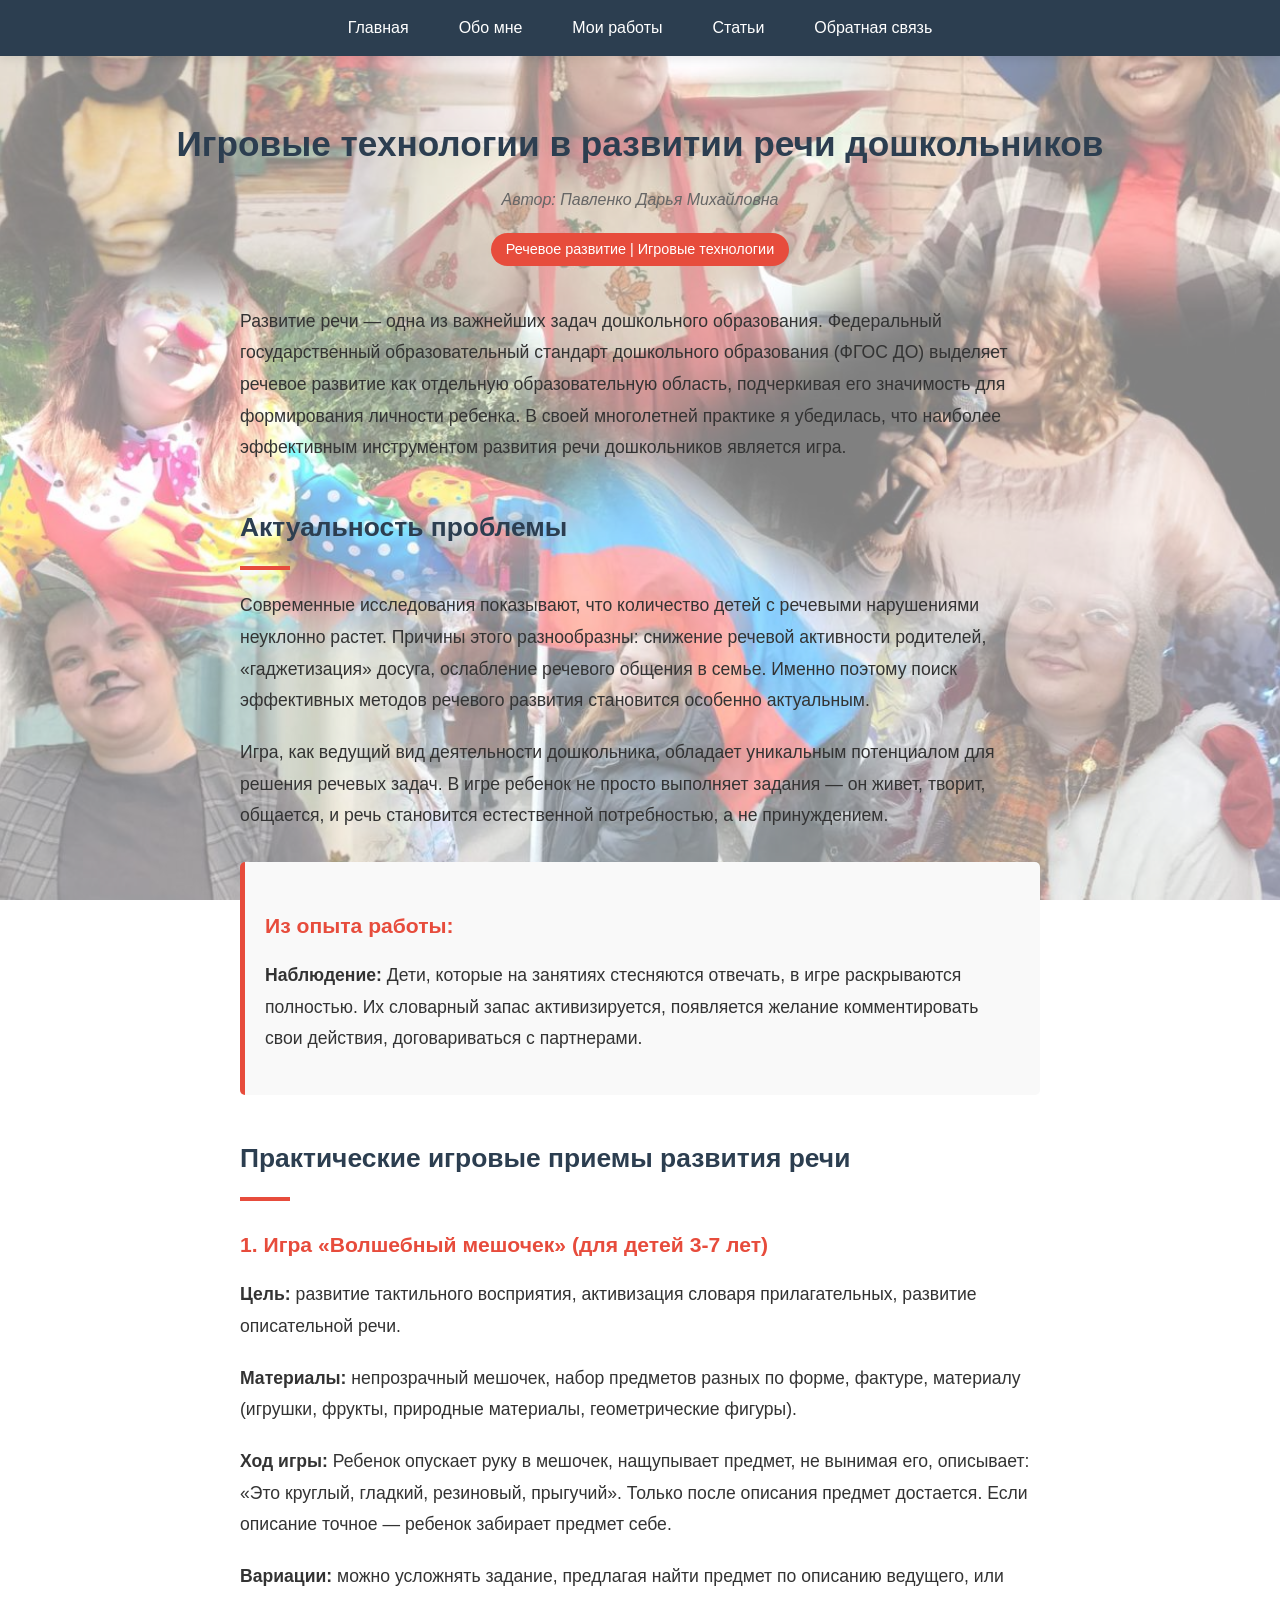
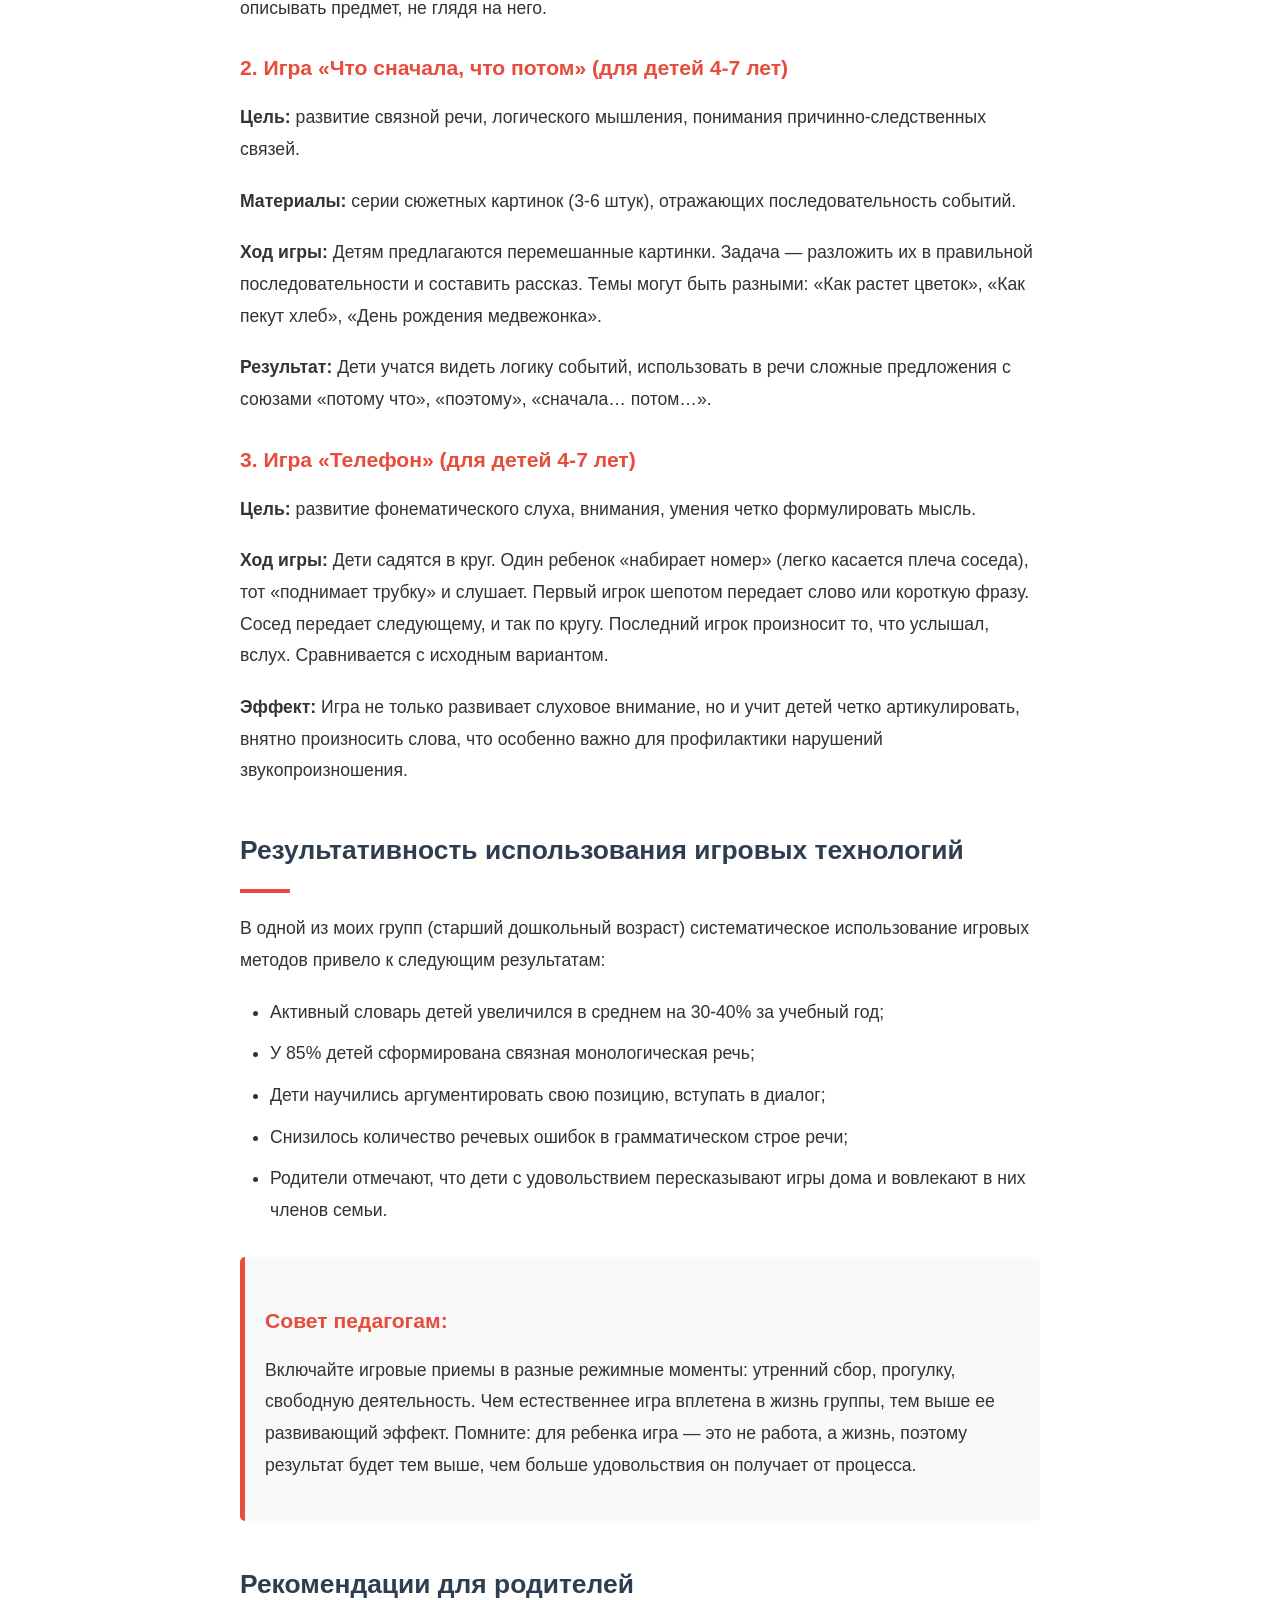
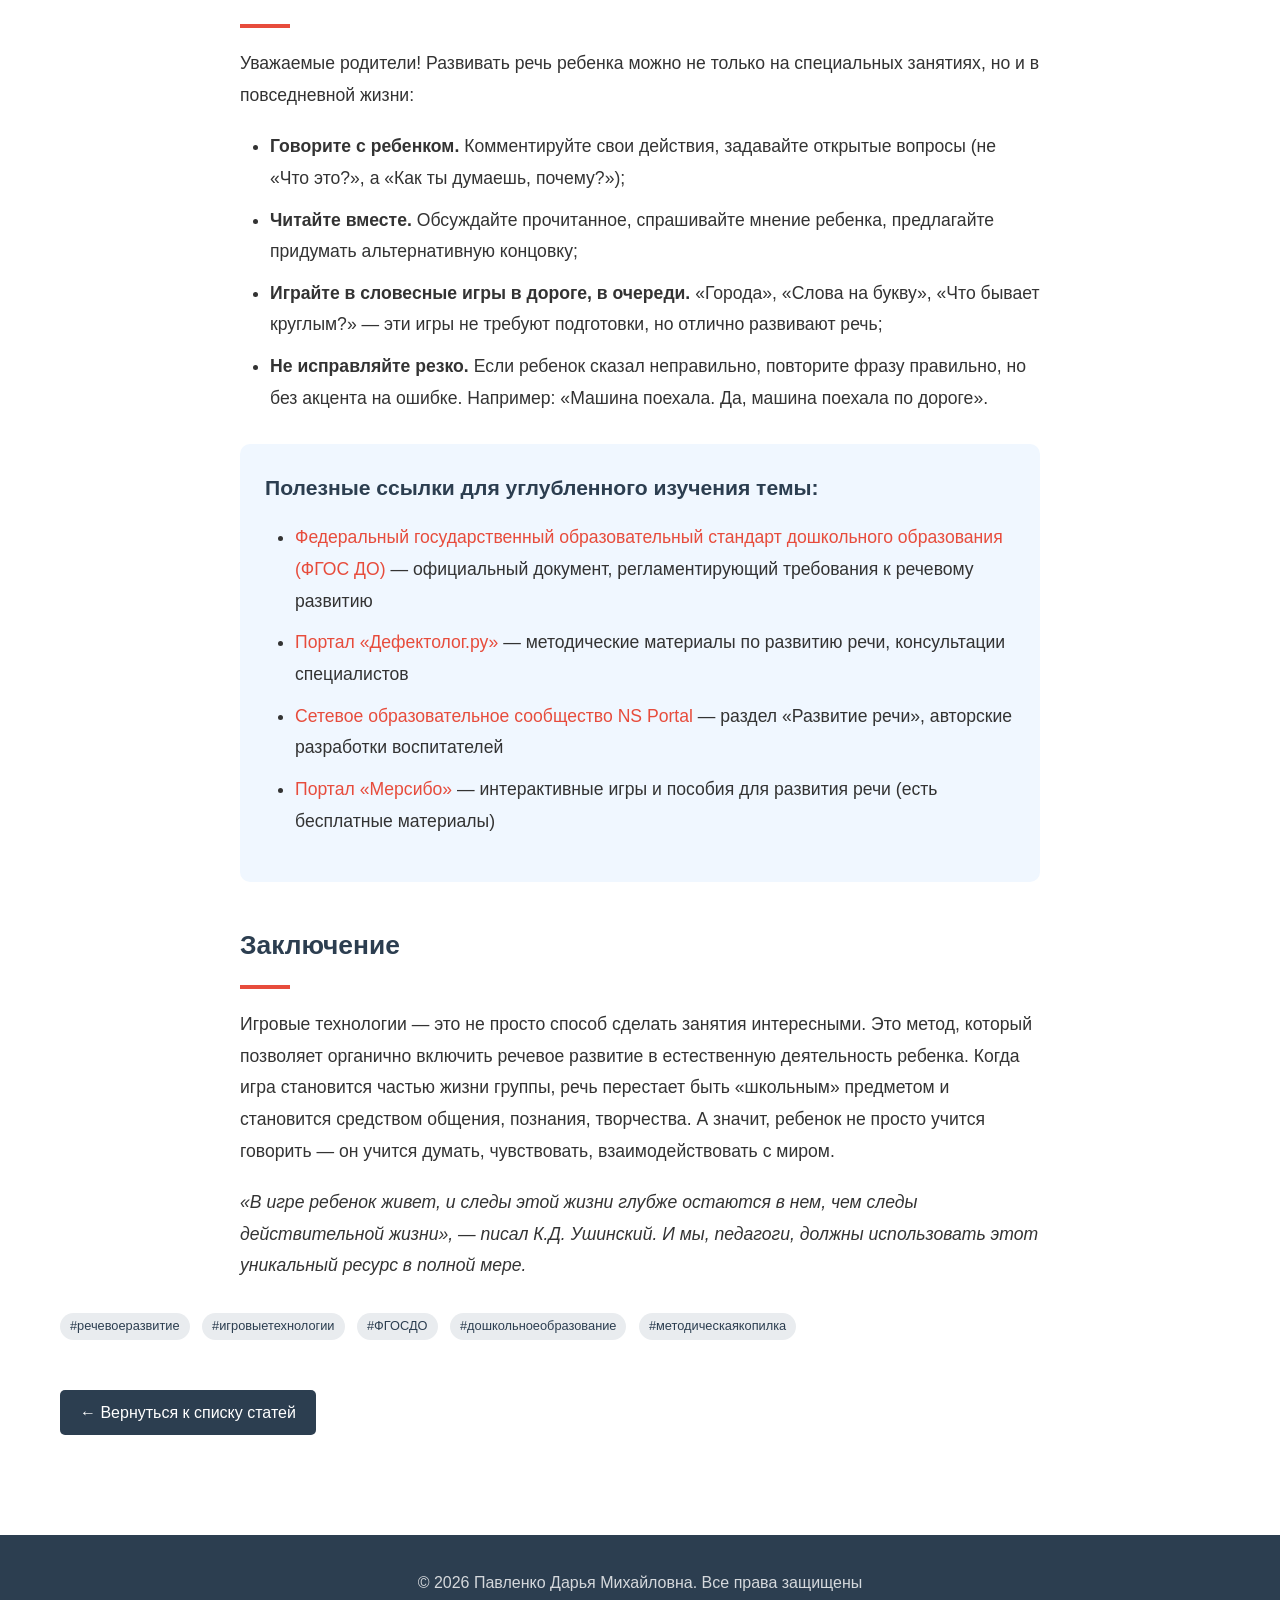
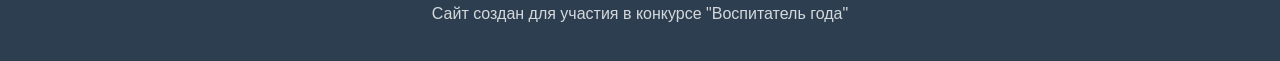
==== article_1.html @ d1efd5b6 "Add files via upload" ====
<!DOCTYPE html>
<html lang="ru">
<head>
    <meta charset="UTF-8">
    <meta name="viewport" content="width=device-width, initial-scale=1.0">
    <title>Игровые технологии в развитии речи дошкольников - Статья</title>
    <link rel="stylesheet" href="style.css">
    <style>
        /* Дополнительные стили для страницы статьи */
        .article-page {
            padding: 60px 0;
        }
        
        .article-header {
            text-align: center;
            margin-bottom: 40px;
        }
        
        .article-header h1 {
            color: #2c3e50;
            margin-bottom: 15px;
            font-size: 2.2em;
        }
        
        .article-meta {
            color: #666;
            font-style: italic;
            margin-bottom: 10px;
        }
        
        .article-category {
            display: inline-block;
            background: #e74c3c;
            color: white;
            padding: 5px 15px;
            border-radius: 20px;
            font-size: 0.9em;
            margin-top: 10px;
        }
        
        .article-content {
            max-width: 800px;
            margin: 0 auto;
            font-size: 1.1em;
            line-height: 1.8;
        }
        
        .article-content p {
            margin-bottom: 20px;
        }
        
        .article-content h2 {
            text-align: left;
            font-size: 1.5em;
            margin: 40px 0 20px;
            color: #2c3e50;
        }
        
        .article-content h2:after {
            margin-left: 0;
            width: 50px;
        }
        
        .article-content h3 {
            font-size: 1.2em;
            margin: 25px 0 15px;
            color: #e74c3c;
        }
        
        .article-content ul, .article-content ol {
            margin: 15px 0 20px 30px;
        }
        
        .article-content li {
            margin-bottom: 10px;
        }
        
        .practical-box {
            background: #f9f9f9;
            border-left: 5px solid #e74c3c;
            padding: 20px;
            margin: 30px 0;
            border-radius: 5px;
        }
        
        .resources-list {
            background: #f0f7ff;
            padding: 25px;
            border-radius: 10px;
            margin: 30px 0;
        }
        
        .resources-list h3 {
            margin-top: 0;
            color: #2c3e50;
        }
        
        .resources-list a {
            color: #e74c3c;
            text-decoration: none;
        }
        
        .resources-list a:hover {
            text-decoration: underline;
        }
        
        .back-link {
            display: inline-block;
            margin: 40px 0;
            padding: 10px 20px;
            background: #2c3e50;
            color: white;
            text-decoration: none;
            border-radius: 5px;
            transition: background 0.3s;
        }
        
        .back-link:hover {
            background: #e74c3c;
        }
        
        .tag {
            display: inline-block;
            background: #e9ecef;
            color: #2c3e50;
            padding: 3px 10px;
            border-radius: 15px;
            font-size: 0.8em;
            margin-right: 8px;
            margin-bottom: 10px;
        }
    </style>
</head>
<body>
    <header>
        <nav class="menu">
            <ul>
                <li><a href="index.html">Главная</a></li>
                <li><a href="index.html#about">Обо мне</a></li>
                <li><a href="index.html#works">Мои работы</a></li>
                <li><a href="index.html#articles">Статьи</a></li>
                <li><a href="index.html#contact">Обратная связь</a></li>
            </ul>
        </nav>
    </header>

    <main class="article-page">
        <div class="container">
            <div class="article-header">
                <h1>Игровые технологии в развитии речи дошкольников</h1>
                <p class="article-meta">Автор: Павленко Дарья Михайловна</p>
                <span class="article-category">Речевое развитие | Игровые технологии</span>
            </div>
            
            <div class="article-content">
                <p>Развитие речи — одна из важнейших задач дошкольного образования. Федеральный государственный образовательный стандарт дошкольного образования (ФГОС ДО) выделяет речевое развитие как отдельную образовательную область, подчеркивая его значимость для формирования личности ребенка. В своей многолетней практике я убедилась, что наиболее эффективным инструментом развития речи дошкольников является игра.</p>
                
                <h2>Актуальность проблемы</h2>
                <p>Современные исследования показывают, что количество детей с речевыми нарушениями неуклонно растет. Причины этого разнообразны: снижение речевой активности родителей, «гаджетизация» досуга, ослабление речевого общения в семье. Именно поэтому поиск эффективных методов речевого развития становится особенно актуальным.</p>
                <p>Игра, как ведущий вид деятельности дошкольника, обладает уникальным потенциалом для решения речевых задач. В игре ребенок не просто выполняет задания — он живет, творит, общается, и речь становится естественной потребностью, а не принуждением.</p>
                
                <div class="practical-box">
                    <h3>Из опыта работы:</h3>
                    <p><strong>Наблюдение:</strong> Дети, которые на занятиях стесняются отвечать, в игре раскрываются полностью. Их словарный запас активизируется, появляется желание комментировать свои действия, договариваться с партнерами.</p>
                </div>
                
                <h2>Практические игровые приемы развития речи</h2>
                
                <h3>1. Игра «Волшебный мешочек» (для детей 3-7 лет)</h3>
                <p><strong>Цель:</strong> развитие тактильного восприятия, активизация словаря прилагательных, развитие описательной речи.</p>
                <p><strong>Материалы:</strong> непрозрачный мешочек, набор предметов разных по форме, фактуре, материалу (игрушки, фрукты, природные материалы, геометрические фигуры).</p>
                <p><strong>Ход игры:</strong> Ребенок опускает руку в мешочек, нащупывает предмет, не вынимая его, описывает: «Это круглый, гладкий, резиновый, прыгучий». Только после описания предмет достается. Если описание точное — ребенок забирает предмет себе.</p>
                <p><strong>Вариации:</strong> можно усложнять задание, предлагая найти предмет по описанию ведущего, или описывать предмет, не глядя на него.</p>
                
                <h3>2. Игра «Что сначала, что потом» (для детей 4-7 лет)</h3>
                <p><strong>Цель:</strong> развитие связной речи, логического мышления, понимания причинно-следственных связей.</p>
                <p><strong>Материалы:</strong> серии сюжетных картинок (3-6 штук), отражающих последовательность событий.</p>
                <p><strong>Ход игры:</strong> Детям предлагаются перемешанные картинки. Задача — разложить их в правильной последовательности и составить рассказ. Темы могут быть разными: «Как растет цветок», «Как пекут хлеб», «День рождения медвежонка».</p>
                <p><strong>Результат:</strong> Дети учатся видеть логику событий, использовать в речи сложные предложения с союзами «потому что», «поэтому», «сначала… потом…».</p>
                
                <h3>3. Игра «Телефон» (для детей 4-7 лет)</h3>
                <p><strong>Цель:</strong> развитие фонематического слуха, внимания, умения четко формулировать мысль.</p>
                <p><strong>Ход игры:</strong> Дети садятся в круг. Один ребенок «набирает номер» (легко касается плеча соседа), тот «поднимает трубку» и слушает. Первый игрок шепотом передает слово или короткую фразу. Сосед передает следующему, и так по кругу. Последний игрок произносит то, что услышал, вслух. Сравнивается с исходным вариантом.</p>
                <p><strong>Эффект:</strong> Игра не только развивает слуховое внимание, но и учит детей четко артикулировать, внятно произносить слова, что особенно важно для профилактики нарушений звукопроизношения.</p>
                
                <h2>Результативность использования игровых технологий</h2>
                <p>В одной из моих групп (старший дошкольный возраст) систематическое использование игровых методов привело к следующим результатам:</p>
                <ul>
                    <li>Активный словарь детей увеличился в среднем на 30-40% за учебный год;</li>
                    <li>У 85% детей сформирована связная монологическая речь;</li>
                    <li>Дети научились аргументировать свою позицию, вступать в диалог;</li>
                    <li>Снизилось количество речевых ошибок в грамматическом строе речи;</li>
                    <li>Родители отмечают, что дети с удовольствием пересказывают игры дома и вовлекают в них членов семьи.</li>
                </ul>
                
                <div class="practical-box">
                    <h3>Совет педагогам:</h3>
                    <p>Включайте игровые приемы в разные режимные моменты: утренний сбор, прогулку, свободную деятельность. Чем естественнее игра вплетена в жизнь группы, тем выше ее развивающий эффект. Помните: для ребенка игра — это не работа, а жизнь, поэтому результат будет тем выше, чем больше удовольствия он получает от процесса.</p>
                </div>
                
                <h2>Рекомендации для родителей</h2>
                <p>Уважаемые родители! Развивать речь ребенка можно не только на специальных занятиях, но и в повседневной жизни:</p>
                <ul>
                    <li><strong>Говорите с ребенком.</strong> Комментируйте свои действия, задавайте открытые вопросы (не «Что это?», а «Как ты думаешь, почему?»);</li>
                    <li><strong>Читайте вместе.</strong> Обсуждайте прочитанное, спрашивайте мнение ребенка, предлагайте придумать альтернативную концовку;</li>
                    <li><strong>Играйте в словесные игры в дороге, в очереди.</strong> «Города», «Слова на букву», «Что бывает круглым?» — эти игры не требуют подготовки, но отлично развивают речь;</li>
                    <li><strong>Не исправляйте резко.</strong> Если ребенок сказал неправильно, повторите фразу правильно, но без акцента на ошибке. Например: «Машина поехала. Да, машина поехала по дороге».</li>
                </ul>
                
                <div class="resources-list">
                    <h3>Полезные ссылки для углубленного изучения темы:</h3>
                    <ul>
                        <li><a href="https://base.garant.ru/70512244/53f89421bbdaf741eb2d1ecc4ddb4c33/" target="_blank">Федеральный государственный образовательный стандарт дошкольного образования (ФГОС ДО)</a> — официальный документ, регламентирующий требования к речевому развитию</li>
                        <li><a href="https://www.defectolog.ru" target="_blank">Портал «Дефектолог.ру»</a> — методические материалы по развитию речи, консультации специалистов</li>
                        <li><a href="https://nsportal.ru/detskiy-sad/razvitie-rechi" target="_blank">Сетевое образовательное сообщество NS Portal</a> — раздел «Развитие речи», авторские разработки воспитателей</li>
                        <li><a href="https://mersibo.ru" target="_blank">Портал «Мерсибо»</a> — интерактивные игры и пособия для развития речи (есть бесплатные материалы)</li>
                    </ul>
                </div>
                
                <h2>Заключение</h2>
                <p>Игровые технологии — это не просто способ сделать занятия интересными. Это метод, который позволяет органично включить речевое развитие в естественную деятельность ребенка. Когда игра становится частью жизни группы, речь перестает быть «школьным» предметом и становится средством общения, познания, творчества. А значит, ребенок не просто учится говорить — он учится думать, чувствовать, взаимодействовать с миром.</p>
                <p><em>«В игре ребенок живет, и следы этой жизни глубже остаются в нем, чем следы действительной жизни», — писал К.Д. Ушинский. И мы, педагоги, должны использовать этот уникальный ресурс в полной мере.</em></p>
            </div>
            
            <div class="tags" style="margin-top: 30px;">
                <span class="tag">#речевоеразвитие</span>
                <span class="tag">#игровыетехнологии</span>
                <span class="tag">#ФГОСДО</span>
                <span class="tag">#дошкольноеобразование</span>
                <span class="tag">#методическаякопилка</span>
            </div>
            
            <a href="index.html#articles" class="back-link">← Вернуться к списку статей</a>
        </div>
    </main>

    <footer>
        <div class="container">
            <p>© 2026 Павленко Дарья Михайловна. Все права защищены</p>
            <p>Сайт создан для участия в конкурсе "Воспитатель года"</p>
        </div>
    </footer>
</body>
</html>
---- style.css ----
/* 
    =========================================================================
    ФАЙЛ СТИЛЕЙ (style.css)
    =========================================================================
    
    Что это? 
    - Этот файл отвечает за внешний вид сайта: цвета, размеры, расположение
    - HTML создает структуру (скелет), а CSS одевает и красит этот скелет
    
    Как работает:
    - Браузер читает index.html, находит строчку <link rel="stylesheet" href="style.css">
    - Загружает этот файл и применяет все стили к элементам страницы
    
    Синтаксис CSS:
    селектор {
        свойство: значение;
        свойство: значение;
    }
    
    Пример:
    h1 {
        color: red;      // все заголовки h1 будут красными 
        font-size: 24px; // размер шрифта 24 пикселя 
    }
*/

/* 
    =========================================================================
    УНИВЕРСАЛЬНЫЙ СЕЛЕКТОР (*)
    =========================================================================
    * - означает "все элементы на странице"
    Эти стили применятся к КАЖДОМУ элементу (html, body, div, p, h1 и т.д.)
    Это удобно для сброса стандартных отступов, которые браузеры добавляют по умолчанию
*/
* {
    margin: 0;
    /* 
        margin - внешний отступ (от элемента до соседей)
        0 - обнуляем все отступы, которые браузеры добавляют по умолчанию
        Например, у тега <body> по умолчанию есть отступ 8px
    */
    
    padding: 0;
    /* 
        padding - внутренний отступ (от границы элемента до его содержимого)
        Обнуляем, чтобы управлять отступами самостоятельно
    */
    
    box-sizing: border-box;
    /* 
        box-sizing: border-box - очень важное свойство!
        
        Без него: ширина элемента = width + padding + border
        С ним: ширина элемента = width (padding и border входят в указанную ширину)
        
        Пример:
        Если написать width: 300px и padding: 20px,
        с border-box элемент будет ровно 300px, а внутреннее пространство уменьшится
        без border-box элемент будет 340px (300 + 20 + 20)
        
        Это делает верстку предсказуемой и удобной
    */
}

/* 
    =========================================================================
    СТИЛИ ДЛЯ ТЕГА BODY
    =========================================================================
    body - это тег, который содержит всё видимое содержимое страницы
*/
body {
    font-family: 'Segoe UI', Tahoma, Geneva, Verdana, sans-serif;
    /* 
        font-family - задает шрифт текста
        
        Указывается несколько шрифтов через запятую:
        - 'Segoe UI' - основной шрифт (красивый, современный)
        - Tahoma - если нет Segoe UI
        - Geneva - если нет Tahoma
        - Verdana - если нет Geneva
        - sans-serif - универсальный шрифт без засечек (последняя надежда)
        
        Браузер пробует по порядку: если первого нет, берет второй и т.д.
    */
    
    line-height: 1.6;
    /* 
        line-height - межстрочный интервал (высота строки)
        1.6 - означает 1.6 от размера шрифта
        Если шрифт 16px, то высота строки будет 25.6px
        Делает текст более читаемым
    */
    
    color: #333;
    /* 
        color - цвет текста
        #333 - это темно-серый (почти черный, но мягче для глаз)
        
        Способы записи цветов:
        - #333333 = #333 (сокращенная запись)
        - rgb(51, 51, 51)
        - hsl(0, 0%, 20%)
        - red, blue, green (имена)
    */

    background-image: url('images/fon.jpg');
    background-size: cover;
    background-position: center center;
    background-attachment: fixed;
    background-repeat: no-repeat;
    
    /* ПОЛУПРОЗРАЧНЫЙ СЛОЙ СВЕРХУ */
    position: relative;

}

body::before {
    content: '';
    position: fixed;
    top: 0;
    left: 0;
    width: 100%;
    height: 100%;
    background-color: rgba(255, 255, 255, 0.50);
    /* 
        rgba(255, 255, 255, 0.85) - белый с прозрачностью 85%
        можно менять:
        - rgba(0, 0, 0, 0.5) - черный полупрозрачный
        - rgba(255, 255, 255, 0.9) - почти белый
    */
    z-index: -1;
    /* отправляем слой на задний план */
}

/* 
    =========================================================================
    СТИЛИ ДЛЯ КЛАССА .container
    =========================================================================
    .container - это класс, который мы дали блоку-обертке в HTML
    Используется для центрирования содержимого и ограничения максимальной ширины
*/
.container {
    max-width: 1200px;
    /* 
        максимальная ширина блока - 1200 пикселей
        На больших экранах контент не будет растягиваться на всю ширину
        На маленьких экранах (телефонах) блок будет занимать 100% ширины
    */
    
    margin: 0 auto;
    /* 
        margin: 0 auto - это классический способ центрирования блока!
        
        0 - отступ сверху и снизу
        auto - автоматически распределяет отступы слева и справа поровну
        В результате блок оказывается по центру
    */
    
    padding: 0 20px;
    /* 
        padding: 0 20px - отступы:
        0 - сверху и снизу
        20px - слева и справа (чтобы контент не прилипал к краям на телефоне)
    */
}

/* 
    =========================================================================
    СТИЛИ ДЛЯ ЗАГОЛОВКОВ
    =========================================================================
*/

/* Заголовок первого уровня (h1) - используется один раз на странице */
h1 {
    font-size: 2.5em;
    /* 
        font-size - размер шрифта
        2.5em - означает 2.5 от размера шрифта родителя
        Если у родителя 16px, то у h1 будет 40px
        em - относительная единица, удобна для адаптивности
    */
    
    margin-bottom: 20px;
    /* отступ снизу (от заголовка до следующего элемента) */
    
    color: #2c3e50;
    /* темно-синий цвет */
}

/* Заголовок второго уровня (h2) - для названий разделов */
h2 {
    font-size: 2em;
    /* 2em = обычно 32px */
    
    margin-bottom: 40px;
    /* отступ снизу больше, чтобы отделить заголовок от содержимого */
    
    color: #2c3e50;
    text-align: center;
    /* выравнивание текста по центру */
    
    position: relative;
    /* 
        position: relative - позволяет позиционировать псевдоэлемент :after
        относительно этого элемента
    */
}

/* 
    ПСЕВДОЭЛЕМЕНТ :after
    Создает "виртуальный" элемент после содержимого h2
    Используем для декоративной полоски под заголовком
*/
h2:after {
    content: '';
    /* 
        content - обязательное свойство для :after и :before
        Даже если не хотим добавлять текст, нужно указать пустую строку
        Иначе псевдоэлемент не создастся
    */
    
    display: block;
    /* 
        display: block - делает элемент блочным
        (занимает всю ширину, можно задать ширину и высоту)
    */
    
    width: 60px;
    height: 4px;
    background: #e74c3c;
    /* красный цвет */
    
    margin: 15px auto 0;
    /* 
        margin: 15px auto 0:
        15px - отступ сверху
        auto - автоматическое центрирование по горизонтали
        0 - отступ снизу
    */
}

/* 
    =========================================================================
    МЕНЮ (ШАПКА)
    =========================================================================
*/

/* header - шапка сайта */
header {
    background: #2c3e50;
    /* темно-синий фон */
    
    position: sticky;
    /* 
        position: sticky - липкое позиционирование!
        Элемент ведет себя как обычный, но когда пользователь прокручивает страницу
        и шапка доходит до верха экрана, она "приклеивается" и остается видимой
        
        Это удобно: меню всегда под рукой
    */
    
    top: 0;
    /* 
        указываем, на каком расстоянии от верха "приклеиваться"
        0 - приклеивается вплотную к верху
    */
    
    z-index: 100;
    /* 
        z-index - порядок наложения (кто выше)
        Чем больше число, тем выше элемент
        100 - достаточно большое, чтобы шапка была поверх всего
    */
    
    box-shadow: 0 2px 10px rgba(0,0,0,0.1);
    /* 
        box-shadow - тень блока
        0 - смещение по горизонтали
        2px - смещение по вертикали
        10px - размытие тени
        rgba(0,0,0,0.1) - черный цвет с прозрачностью 10%
    */
}

/* меню (навигация) */
.menu ul {
    list-style: none;
    /* убираем маркеры списка (точки) */
    
    display: flex;
    /* 
        display: flex - включает Flexbox (современный способ верстки)
        Дочерние элементы выстраиваются в ряд и гибко управляются
    */
    
    justify-content: center;
    /* выравнивание по горизонтали: по центру */
    
    flex-wrap: wrap;
    /* 
        flex-wrap: wrap - позволяет элементам переноситься на следующую строку
        Если не помещаются на телефоне, не будут сжиматься, а перенесутся
    */
}

/* ссылки в меню */
.menu a {
    display: block;
    /* делаем ссылку блочным элементом (чтобы занимала всю область) */
    
    color: white;
    text-decoration: none;
    /* убираем подчеркивание у ссылок */
    
    padding: 15px 25px;
    /* 
        padding: 15px 25px:
        15px - сверху и снизу (чтобы было удобно тыкать пальцем)
        25px - слева и справа
    */
    
    transition: background 0.3s;
    /* 
        transition - плавный переход
        background 0.3s - при изменении цвета фона, переход будет длиться 0.3 секунды
        Создает эффект плавного появления при наведении
    */
}

/* состояние при наведении мыши на ссылку */
.menu a:hover {
    background: #e74c3c;
    /* при наведении фон становится красным */
}

/* 
    =========================================================================
    ГЛАВНЫЙ ЭКРАН (HERO)
    =========================================================================
*/
.hero {
    background: linear-gradient(135deg, #667eea 0%, #764ba2 100%);
    /* 
        background: linear-gradient - градиентный фон
        135deg - угол наклона (135 градусов)
        #667eea 0% - первый цвет в начале
        #764ba2 100% - второй цвет в конце
        Получается красивый перелив от сиреневого к фиолетовому
    */
    
    color: white;
    /* текст белый */
    
    text-align: center;
    /* текст по центру */
    
    padding: 100px 20px;
    /* 
        padding: 100px 20px:
        100px - сверху и снизу (большие отступы, чтобы блок был высоким)
        20px - слева и справа
    */
}

/* заголовок в hero-блоке */
.hero h1 {
    color: white;
    /* переопределяем цвет (было #2c3e50) */
}

/* подзаголовок в hero-блоке */
.subtitle {
    font-size: 1.5em;
    margin-top: 20px;
    opacity: 0.9;
    /* 
        opacity - прозрачность
        0.9 = 90% видимости (слегка полупрозрачный)
        Делает текст чуть мягче
    */
}

/* 
    =========================================================================
    РАЗДЕЛ "ОБО МНЕ"
    =========================================================================
*/
.about {
    padding: 80px 0;
    /* отступы сверху и снизу по 80px */
    
    background: #f9f9f9;
    /* очень светлый серый фон для выделения раздела */
}

/* контейнер для фото и текста */
.about-content {
    display: flex;
    /* включаем Flexbox для двух колонок */
    
    align-items: center;
    /* 
        align-items - выравнивание по вертикали
        center - элементы выравниваются по центру по вертикали
    */
    
    gap: 50px;
    /* 
        gap - расстояние между flex-элементами
        Работает как margin, но удобнее
    */
    
    flex-wrap: wrap;
    /* на телефонах колонки будут переноситься друг под друга */
}

/* колонка с фото */
.about-photo {
    flex: 1;
    /* 
        flex: 1 - указывает, сколько места занимает элемент
        flex: 1 означает "займи всё свободное пространство"
        Если у двух элементов flex: 1, они поделят пространство поровну
    */
    
    min-width: 300px;
    /* минимальная ширина 300px (чтобы фото не сжималось слишком сильно) */
    
    text-align: center;
}

/* фото профиля */
.profile-photo {
    width: 300px;
    height: 300px;
    border-radius: 50%;
    /* 
        border-radius: 50% - делает углы круглыми
        50% превращает квадрат в идеальный круг
    */
    
    object-fit: cover;
    /* 
        object-fit: cover - картинка заполняет весь контейнер
        Обрезается лишнее, но сохраняет пропорции
        Без этого фото может растянуться
    */

    object-position: 20% 30%;
    
    border: 5px solid #e74c3c;
    /* красная рамка */
    
    box-shadow: 0 10px 30px rgba(0,0,0,0.2);
    /* тень */
}

/* колонка с текстом */
.about-text {
    flex: 2;
    /* занимает в 2 раза больше места, чем .about-photo */
    
    min-width: 300px;
}

/* имя */
.about-text h3 {
    font-size: 2em;
    margin-bottom: 15px;
    color: #2c3e50;
}

/* должность */
.position {
    font-size: 1.2em;
    color: #e74c3c;
    margin-bottom: 20px;
}

/* стаж и образование */
.experience, .edu {
    font-size: 1.1em;
    margin-bottom: 10px;
}

/* цитата */
.quote {
    font-style: italic;
    /* курсив */
    
    font-size: 1.2em;
    margin-top: 30px;
    padding: 20px;
    background: white;
    border-left: 5px solid #e74c3c;
    /* 
        border-left - левая граница (красная полоска)
        Создает эффект "выделенной цитаты"
    */
    
    border-radius: 5px;
    /* скругленные углы */
}

/* 
    =========================================================================
    РАЗДЕЛ "МОИ РАБОТЫ"
    =========================================================================
*/
.works {
    padding: 80px 0;
}

/* сетка карточек */
.works-grid {
    display: grid;
    grid-template-columns: repeat(auto-fit, minmax(300px, 1fr));
    gap: 30px;
}

/* карточка работы */
.work-item {
    background: #f9f9f9;
    border-radius: 10px;
    overflow: hidden;
    box-shadow: 0 5px 15px rgba(0,0,0,0.1);
    transition: transform 0.3s, box-shadow 0.3s;
    height: 100%;  /* ← ДОБАВИТЬ ЭТУ СТРОЧКУ */
    display: flex;
    flex-direction: column;
}

/* эффект при наведении на всю карточку */
.work-item:hover {
    transform: translateY(-5px);
    box-shadow: 0 10px 30px rgba(0,0,0,0.2);
}

/* ссылка, которая оборачивает фото */
.work-link {
    display: flex;
    flex-direction: column;
    height: 100%;
    text-decoration: none;
    color: inherit;
}

/* сама картинка */
.work-item img {
    width: 100%;
    height: auto;
    display: block;
    transition: transform 0.4s ease;
    flex-shrink: 0;  /* чтобы картинка не сжималась */
}

/* эффект увеличения при наведении на картинку */
.work-item:hover img {
    transform: scale(1.03);
    /* увеличение на 3% при наведении */
}

/* подпись под фото */
.work-caption {
    padding: 15px;
    text-align: center;
    background: white;
    margin-top: auto;  /* ← ПРИЖИМАЕТ ПОДПИСЬ К НИЗУ */
    flex-shrink: 0;
}

.work-caption p {
    margin: 0;
    font-size: 1em;
    color: #2c3e50;
    font-weight: 500;
}

/* 
    =========================================================================
    РАЗДЕЛ "СТАТЬИ"
    =========================================================================
*/
.articles {
    padding: 80px 0;
    background: #f9f9f9;
}

/* сетка статей */
.articles-list {
    display: grid;
    grid-template-columns: repeat(auto-fit, minmax(300px, 1fr));
    gap: 30px;
}

/* карточка статьи (это ссылка, но стилизована как карточка) */
.article-card {
    background: white;
    padding: 30px;
    border-radius: 10px;
    text-decoration: none;
    /* убираем подчеркивание у ссылки */
    
    color: #333;
    box-shadow: 0 5px 15px rgba(0,0,0,0.1);
    transition: transform 0.3s, box-shadow 0.3s;
    /* два свойства анимируются: transform и box-shadow */
}

/* эффект при наведении на карточку статьи */
.article-card:hover {
    transform: translateY(-5px);
    /* 
        transform: translateY(-5px) - поднимает карточку вверх на 5px
        Создает эффект "всплывания"
    */
    
    box-shadow: 0 10px 30px rgba(0,0,0,0.2);
    /* тень становится больше и заметнее */
}

/* заголовок статьи */
.article-card h3 {
    color: #2c3e50;
    margin-bottom: 15px;
    font-size: 1.3em;
}

/* описание статьи */
.article-card p {
    margin-bottom: 20px;
    color: #666;
}

/* ссылка "Читать далее" */
.read-more {
    color: #e74c3c;
    font-weight: bold;
    /* жирное начертание */
}

/* 
    =========================================================================
    РАЗДЕЛ "ОБРАТНАЯ СВЯЗЬ"
    =========================================================================
*/
.contact {
    padding: 80px 0;
}

.contact-description {
    text-align: center;
    margin-bottom: 40px;
    font-size: 1.2em;
    color: #666;
}

/* контейнер для формы */
.form-container {
    max-width: 600px;
    margin: 0 auto;
    background: #f9f9f9;
    padding: 40px;
    border-radius: 10px;
    box-shadow: 0 5px 15px rgba(0,0,0,0.1);
}

/* временная заглушка для формы */
.form-placeholder {
    text-align: center;
    color: #999;
    font-style: italic;
}

/* 
    =========================================================================
    ПОДВАЛ (FOOTER)
    =========================================================================
*/
footer {
    background: #2c3e50;
    color: white;
    text-align: center;
    padding: 30px 0;
}

footer p {
    margin: 5px 0;
    opacity: 0.8;
    /* чуть прозрачный текст */
}

/* 
    =========================================================================
    АДАПТИВНОСТЬ (МЕДИА-ЗАПРОСЫ)
    =========================================================================
    @media - позволяет применять стили только при определенных условиях
    Здесь: когда ширина экрана меньше или равна 768px (планшеты и телефоны)
*/
@media (max-width: 768px) {
    /* все стили внутри применяются только на маленьких экранах */
    
    h1 {
        font-size: 2em;
        /* уменьшаем заголовок */
    }
    
    h2 {
        font-size: 1.5em;
        /* уменьшаем подзаголовки */
    }
    
    .menu a {
        padding: 10px 15px;
        /* уменьшаем отступы в меню, чтобы помещалось */
    }
    
    .about-content {
        flex-direction: column;
        /* 
            flex-direction: column - меняем направление на колонку
            На телефоне фото и текст идут друг под другом, а не в ряд
        */
        
        text-align: center;
    }
    
    .about-text {
        text-align: left;
        /* текст оставляем выровненным влево (так читается лучше) */
    }
    
    .profile-photo {
        width: 250px;
        height: 250px;
        /* уменьшаем фото на телефонах */
    }
}

/* 
    =========================================================================
    ПОЛЕЗНЫЕ СВОЙСТВА, КОТОРЫЕ МЫ ИСПОЛЬЗОВАЛИ
    =========================================================================
    
    1. display: flex - для гибкого расположения элементов в ряд/колонку
    2. display: grid - для создания сеток
    3. position: sticky - для липкой шапки
    4. position: absolute/relative - для точного позиционирования
    5. transition - для плавных анимаций
    6. transform - для трансформаций (масштаб, перемещение)
    7. border-radius - для скругления углов
    8. box-shadow - для теней
    9. linear-gradient - для градиентного фона
    10. @media - для адаптивности под разные экраны
    
    =========================================================================
    КАК ИЗМЕНИТЬ ЦВЕТА:
    =========================================================================
    
    Основные цвета, которые можно заменить:
    
    #2c3e50 - темно-синий (фон шапки, подвала, заголовки)
    #e74c3c - красный (акцентные элементы, полоски)
    #667eea, #764ba2 - градиент в hero-блоке
    
    Чтобы изменить, просто замените эти коды на другие:
    - http://htmlcolorcodes.com/ru/ - здесь можно выбрать цвет и скопировать его код
*/
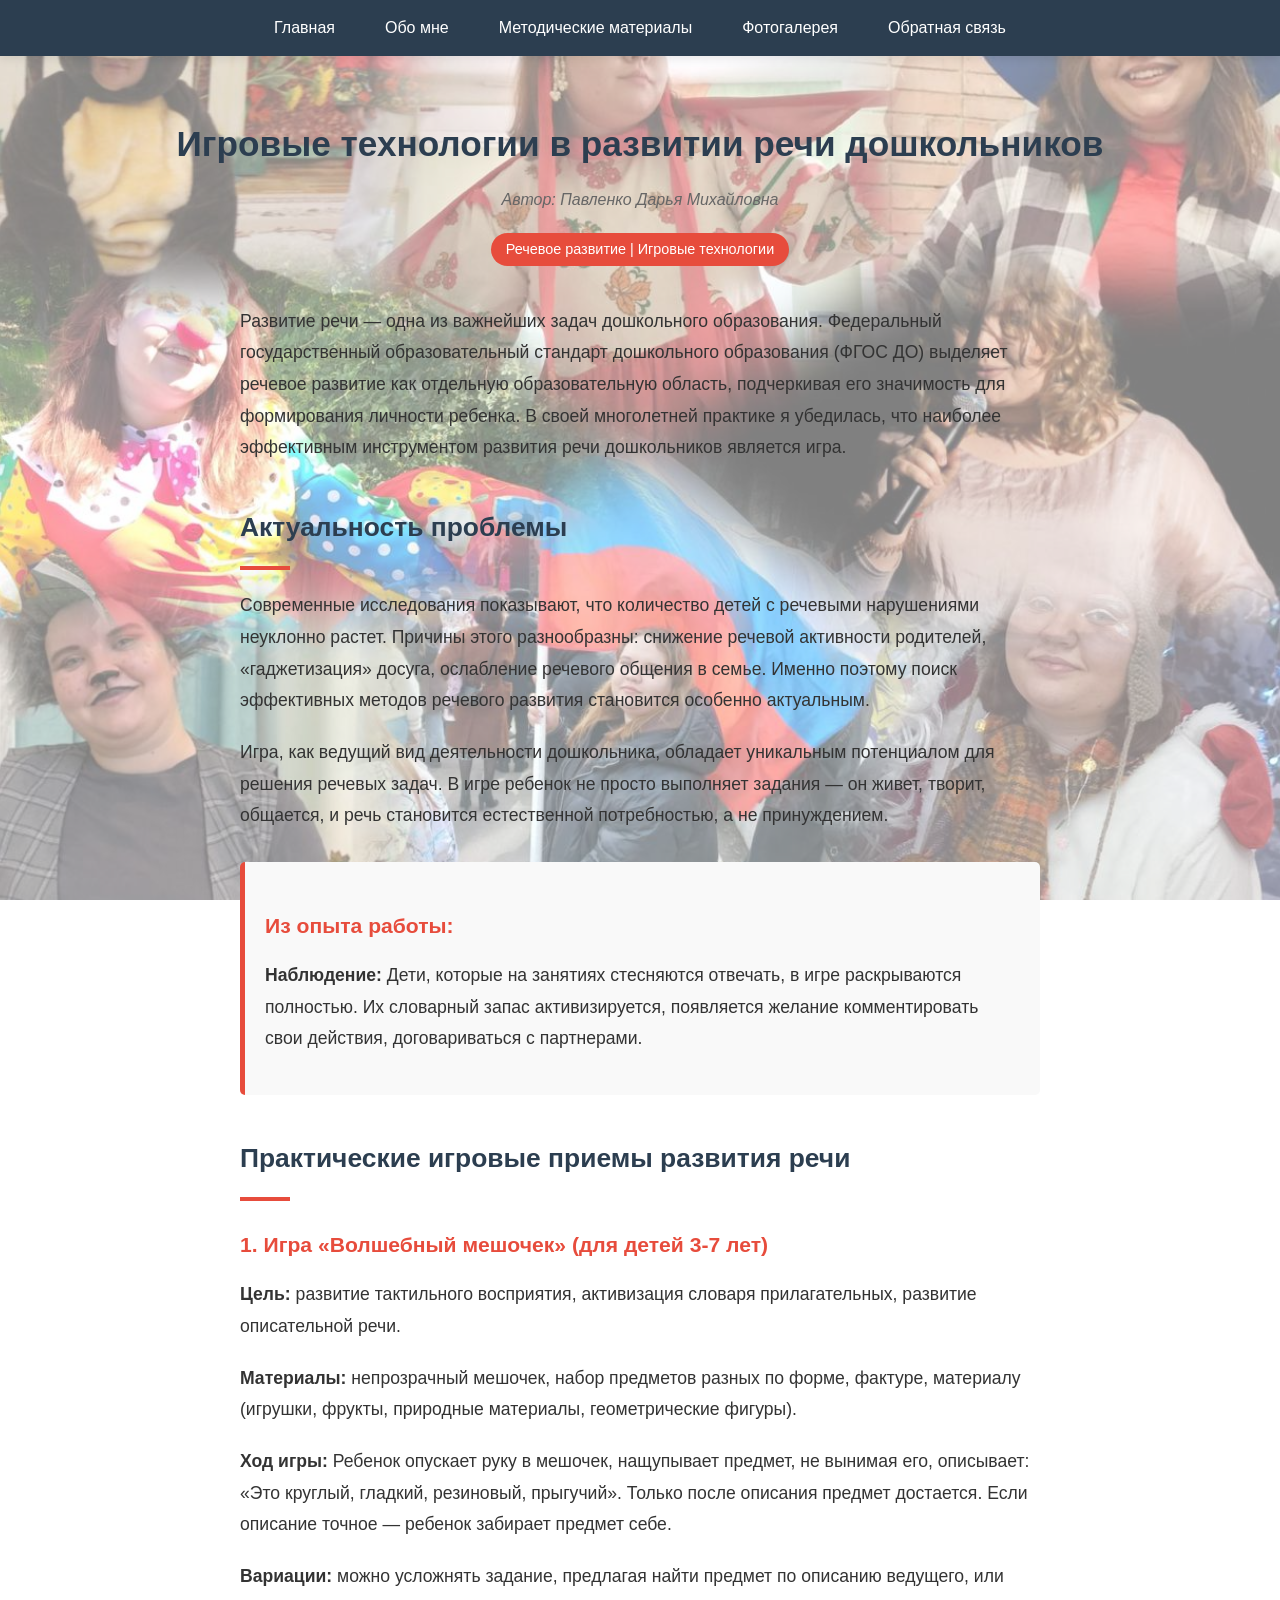
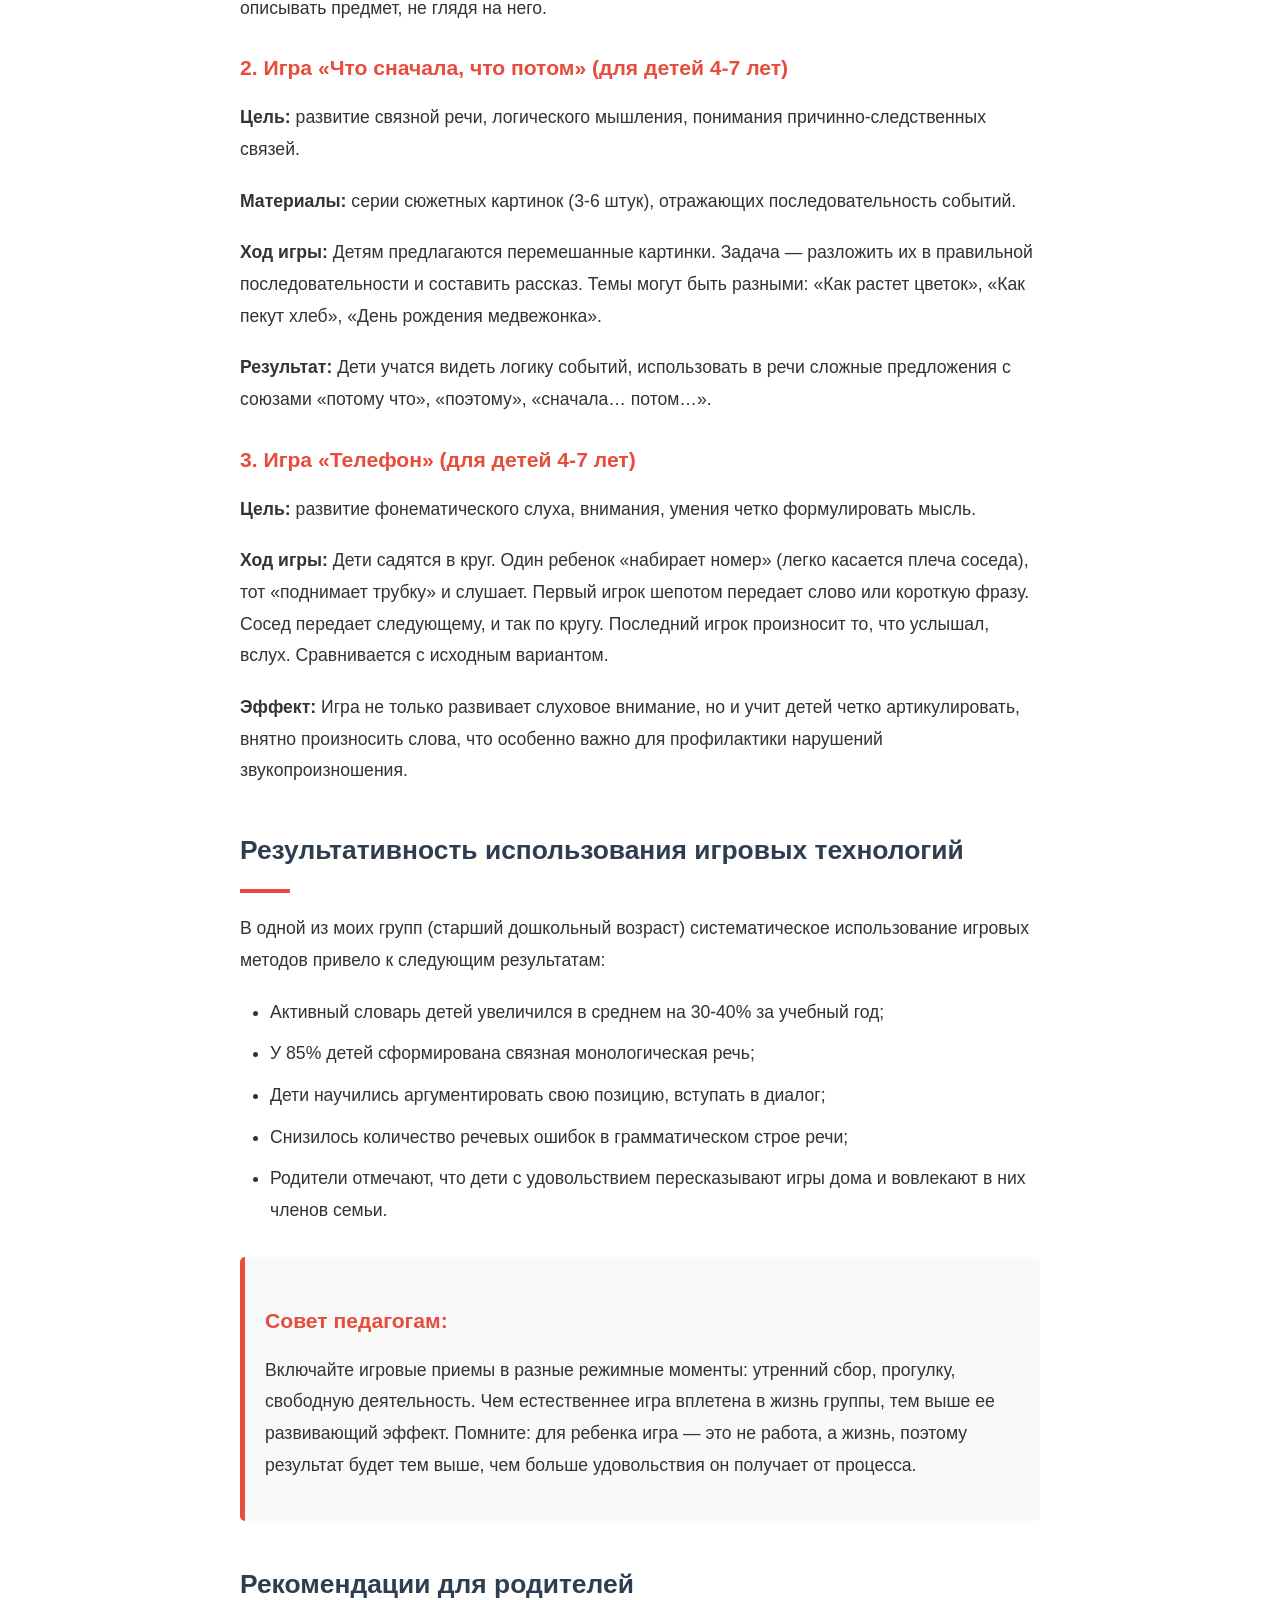
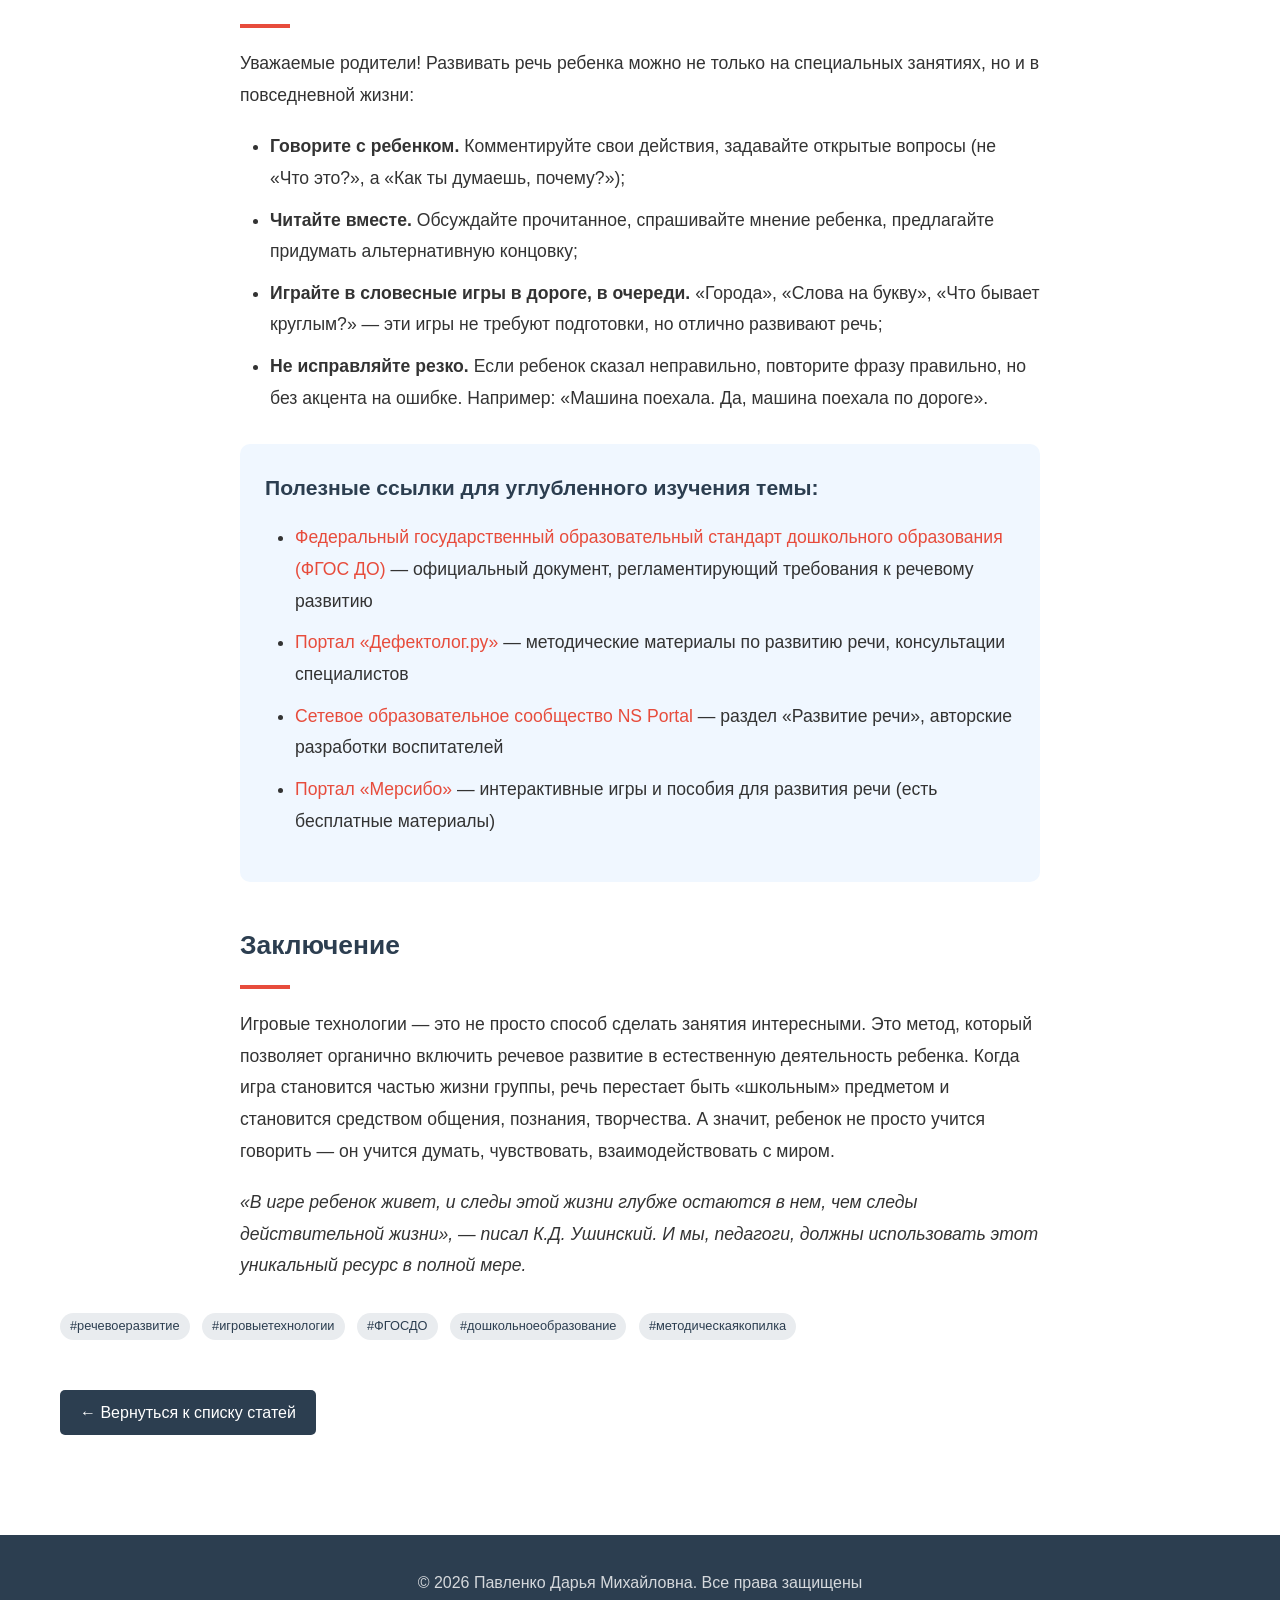
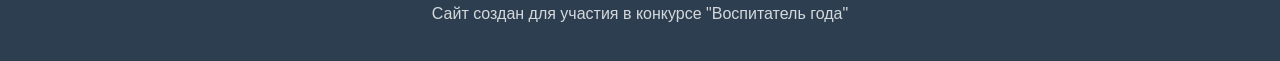
==== commit 34affb5c: "Update article_1.html" ====
--- a/article_1.html
+++ b/article_1.html
@@ -137,8 +137,8 @@
             <ul>
                 <li><a href="index.html">Главная</a></li>
                 <li><a href="index.html#about">Обо мне</a></li>
-                <li><a href="index.html#works">Мои работы</a></li>
-                <li><a href="index.html#articles">Статьи</a></li>
+                <li><a href="index.html#articles">Методические материалы</a></li>
+                <li><a href="index.html#works">Фотогалерея</a></li>
                 <li><a href="index.html#contact">Обратная связь</a></li>
             </ul>
         </nav>
@@ -241,4 +241,4 @@
         </div>
     </footer>
 </body>
-</html>+</html>
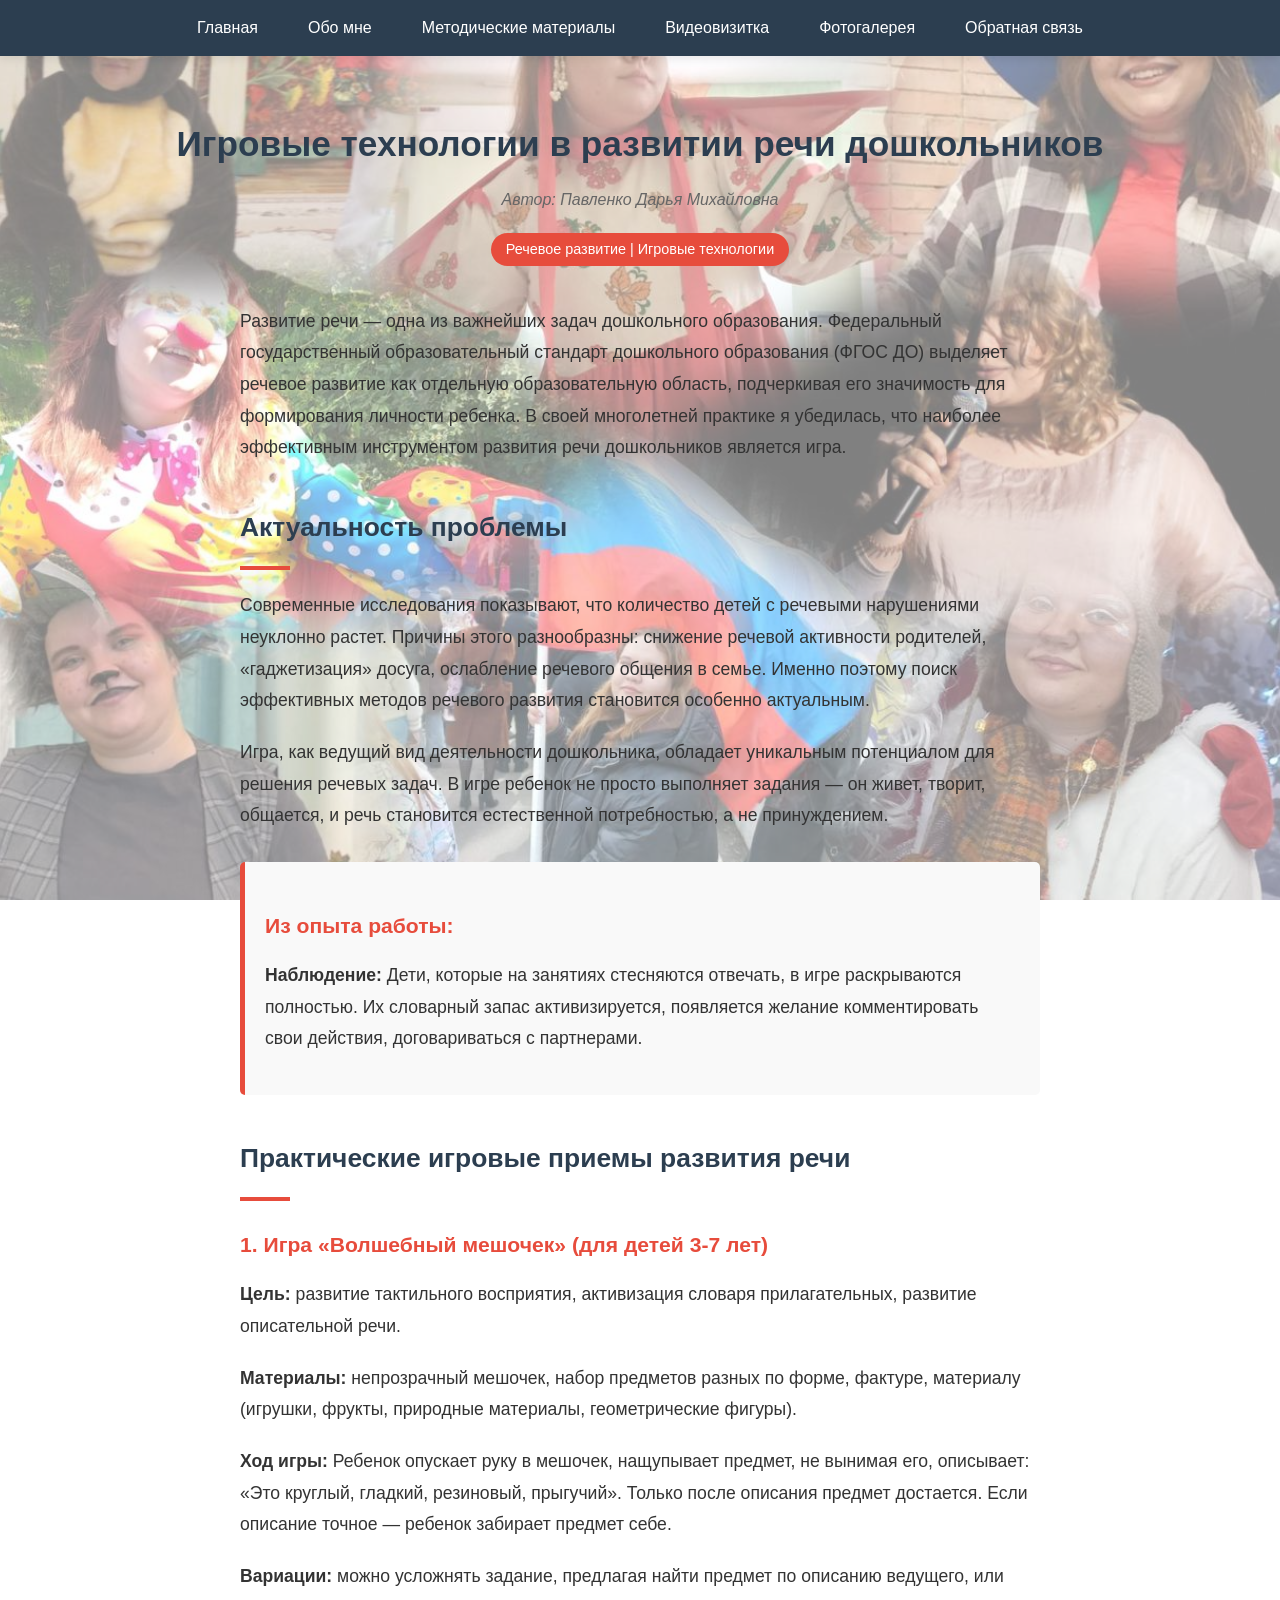
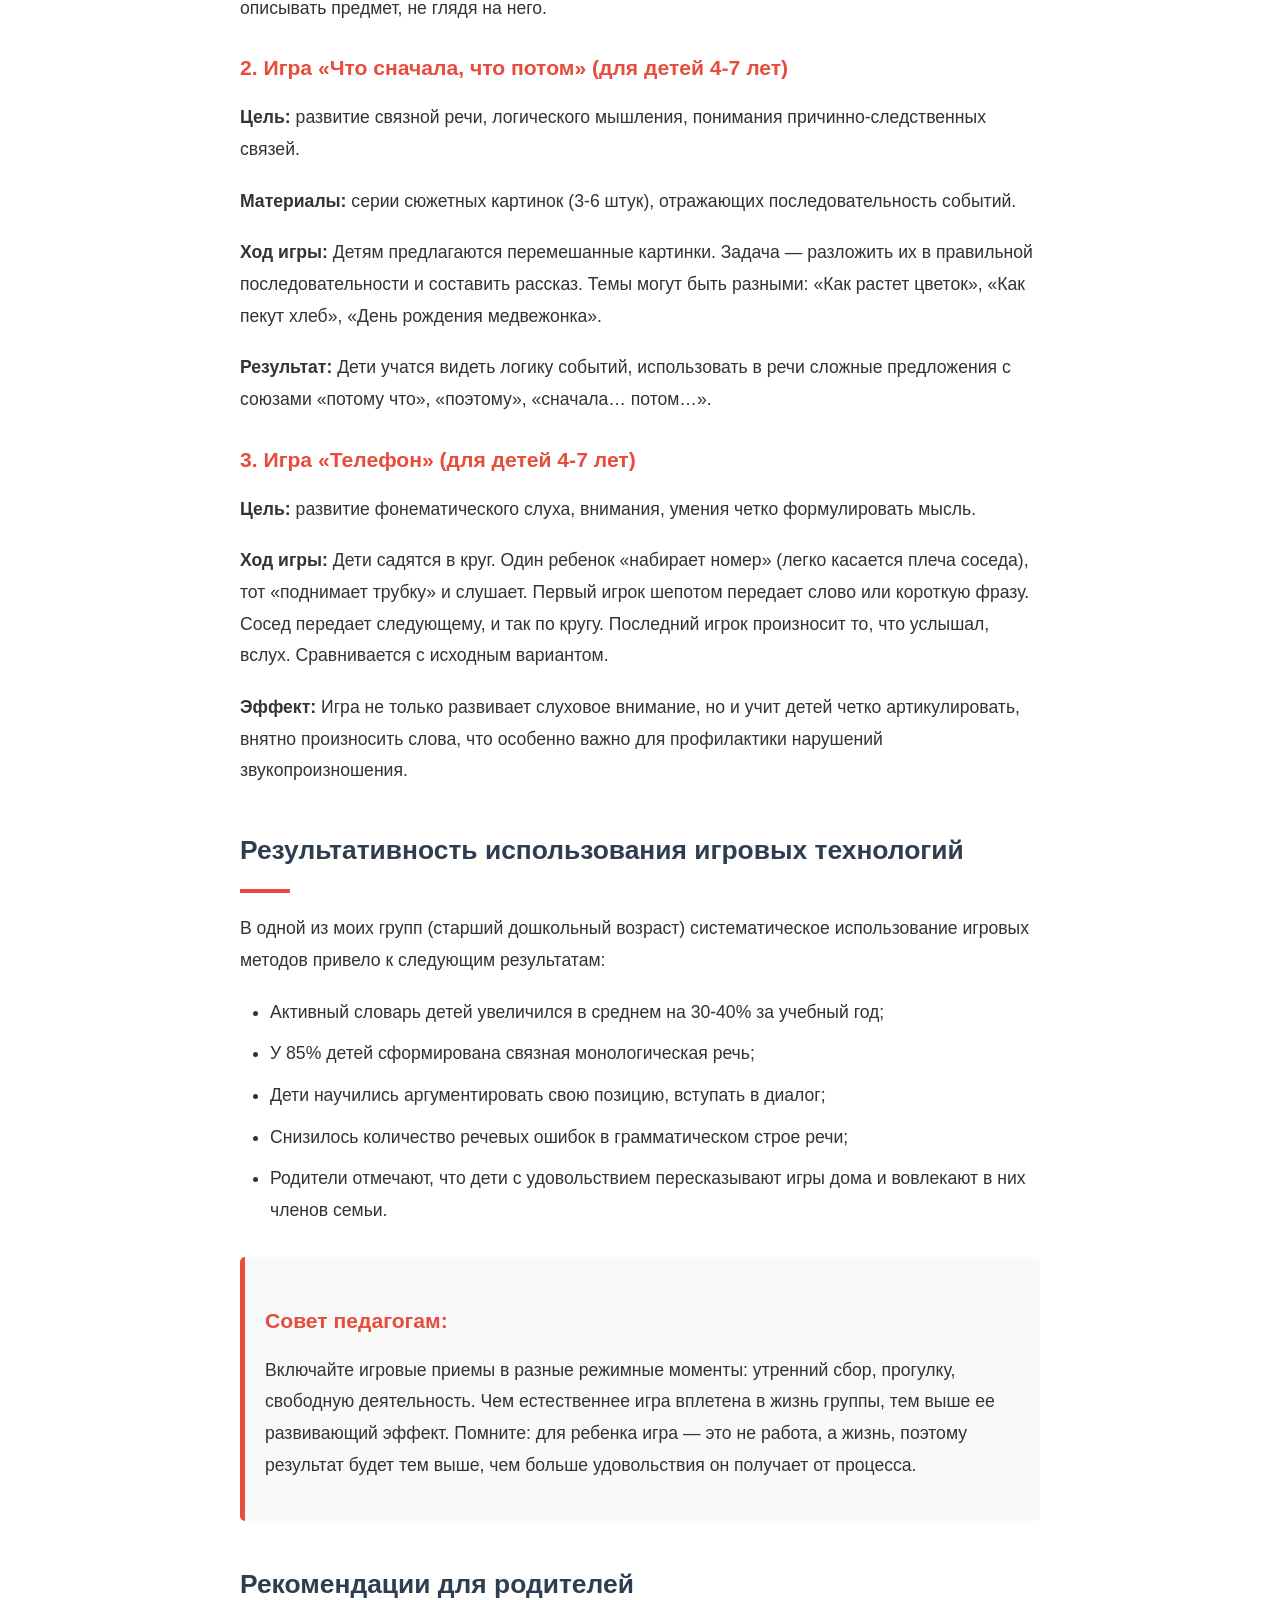
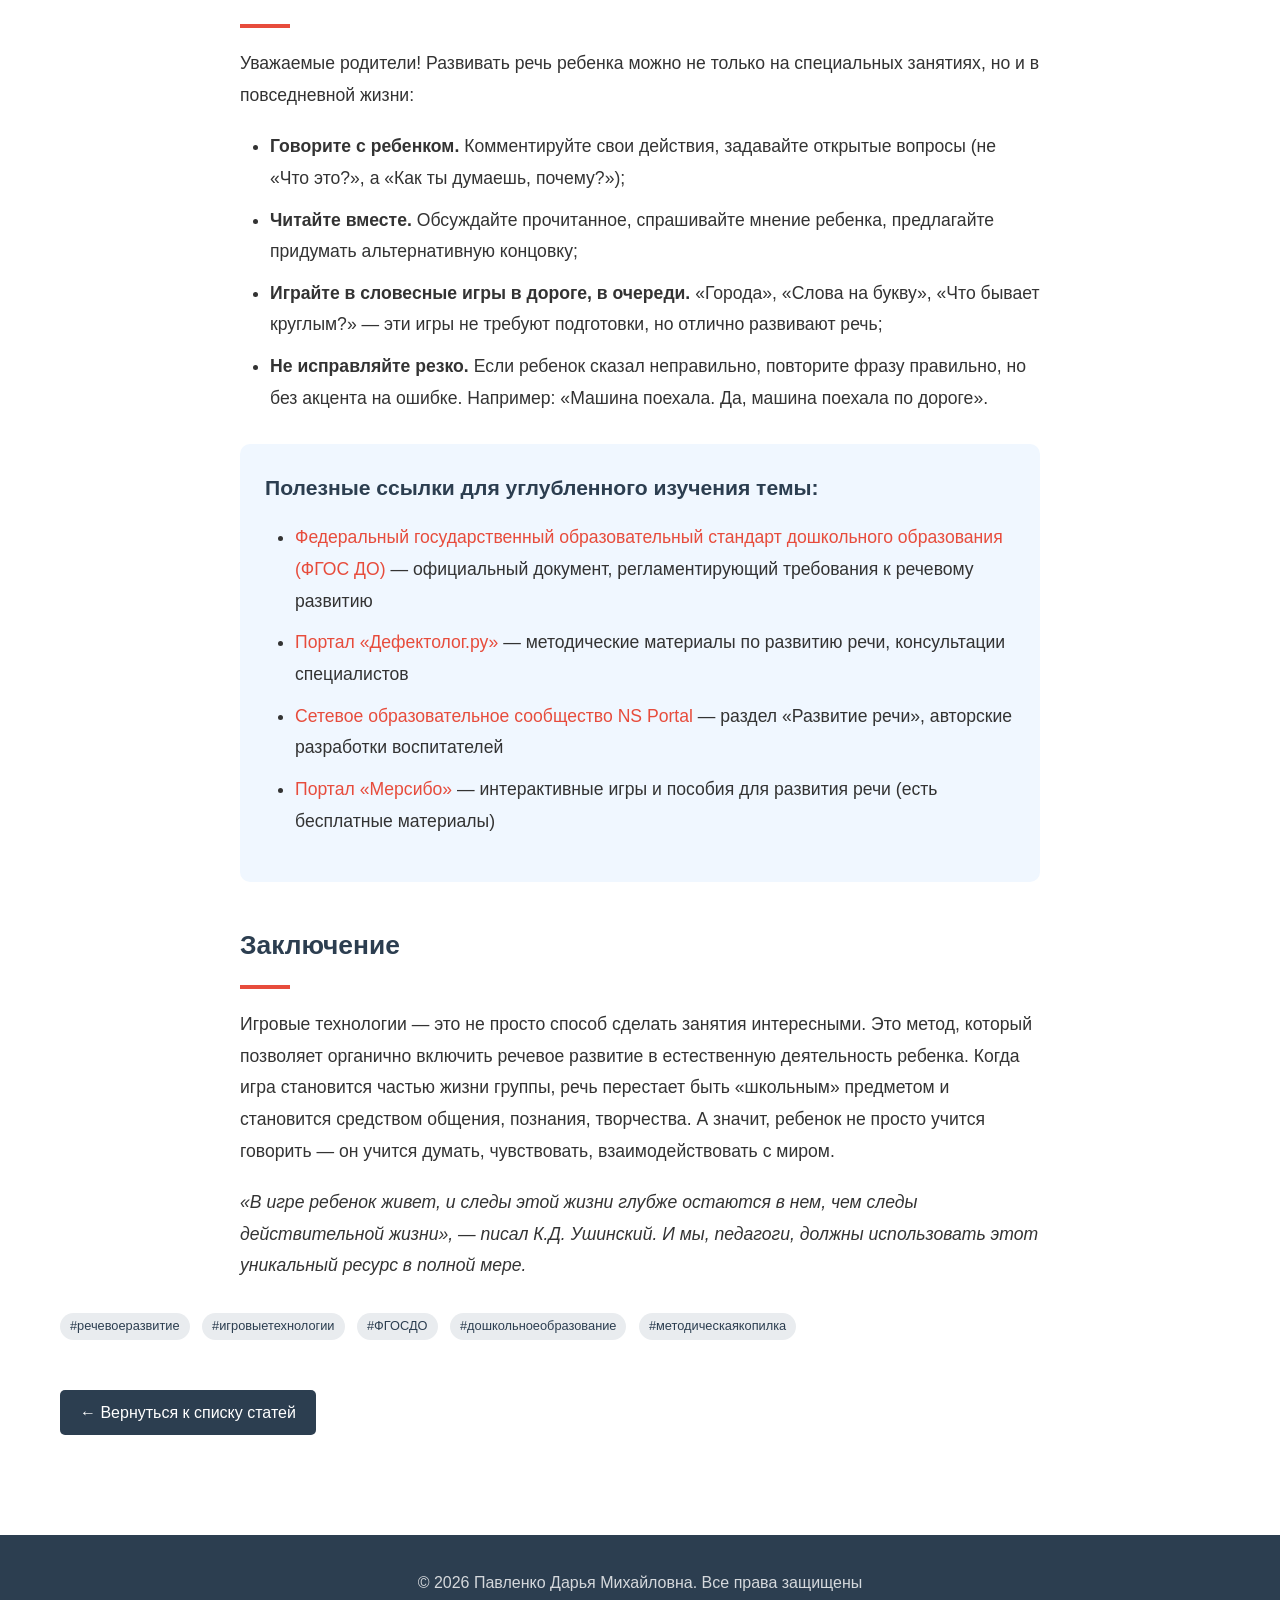
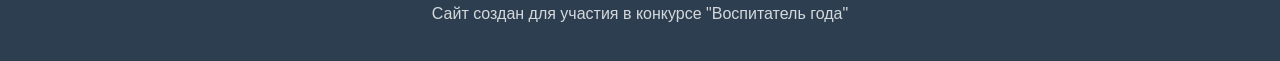
==== commit 1e423cac: "Update article_1.html" ====
--- a/article_1.html
+++ b/article_1.html
@@ -138,6 +138,7 @@
                 <li><a href="index.html">Главная</a></li>
                 <li><a href="index.html#about">Обо мне</a></li>
                 <li><a href="index.html#articles">Методические материалы</a></li>
+                <li><a href="#videocard">Видеовизитка</a></li>
                 <li><a href="index.html#works">Фотогалерея</a></li>
                 <li><a href="index.html#contact">Обратная связь</a></li>
             </ul>
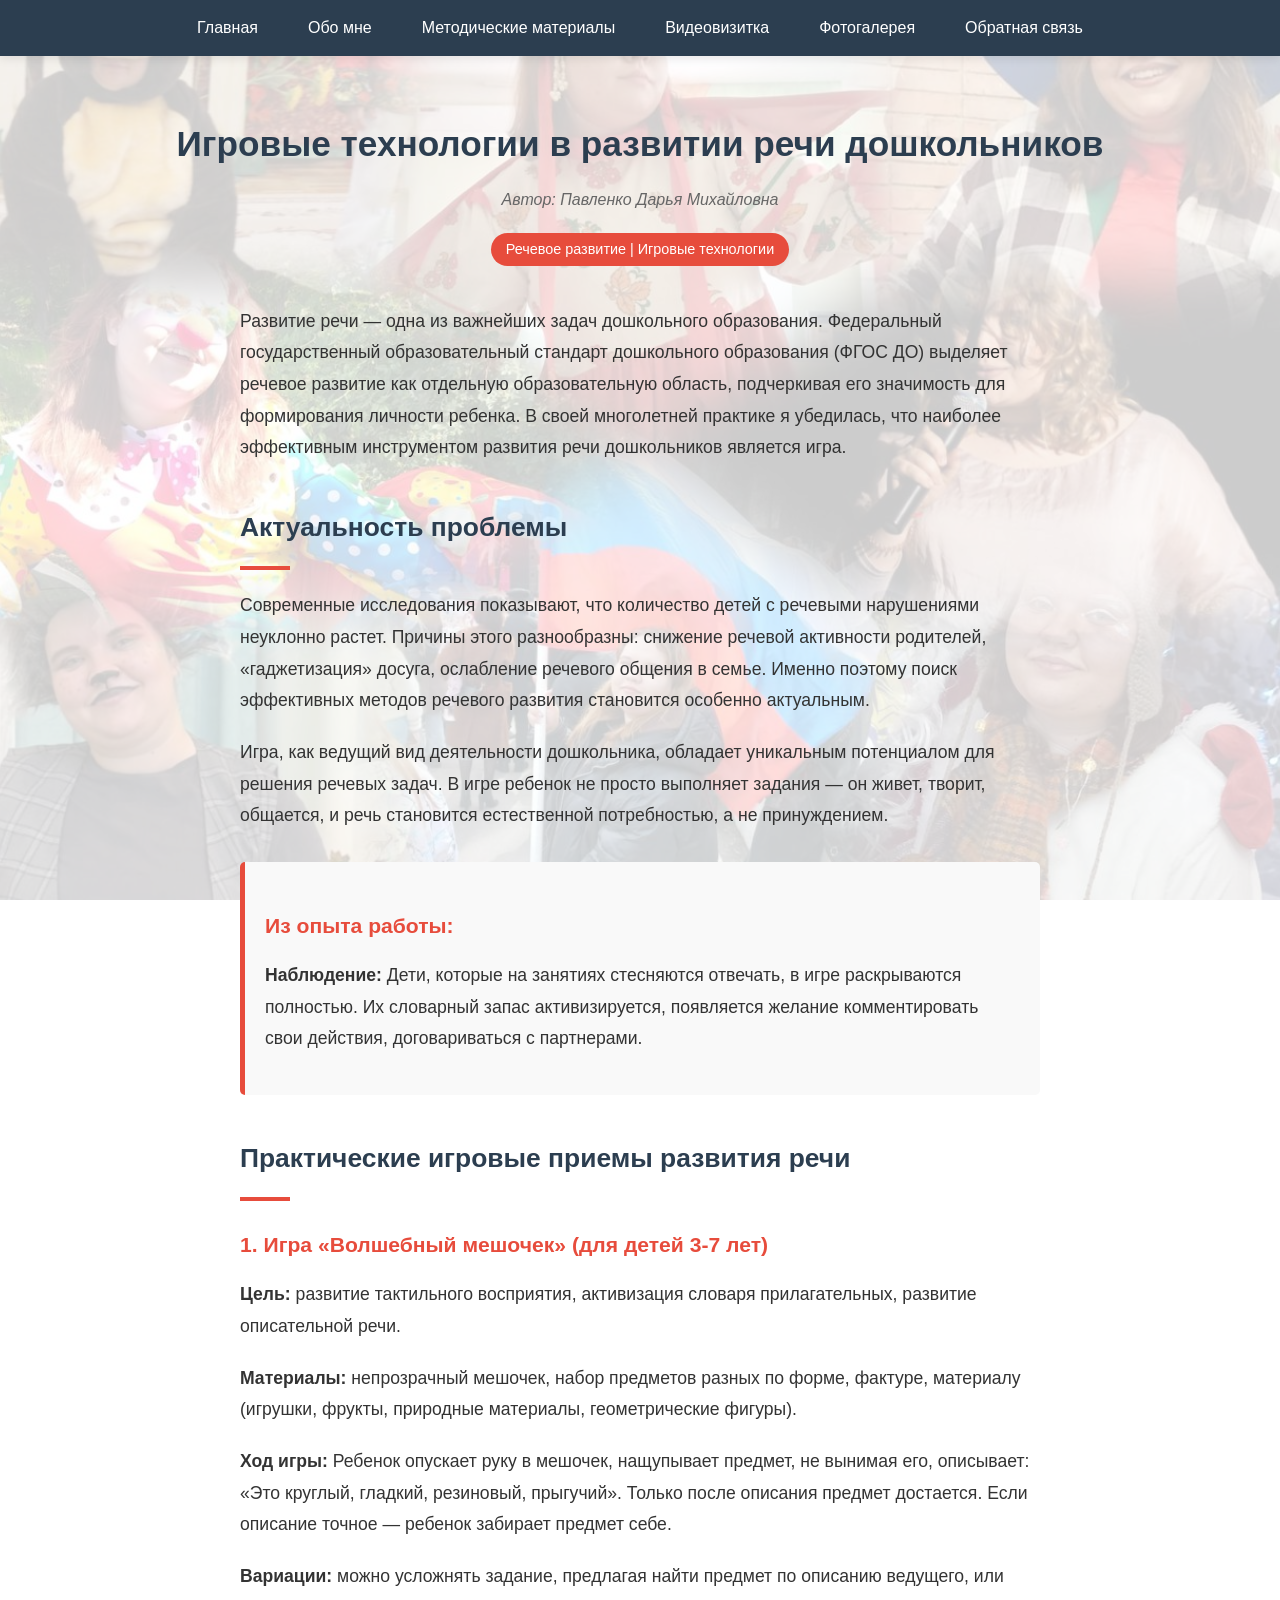
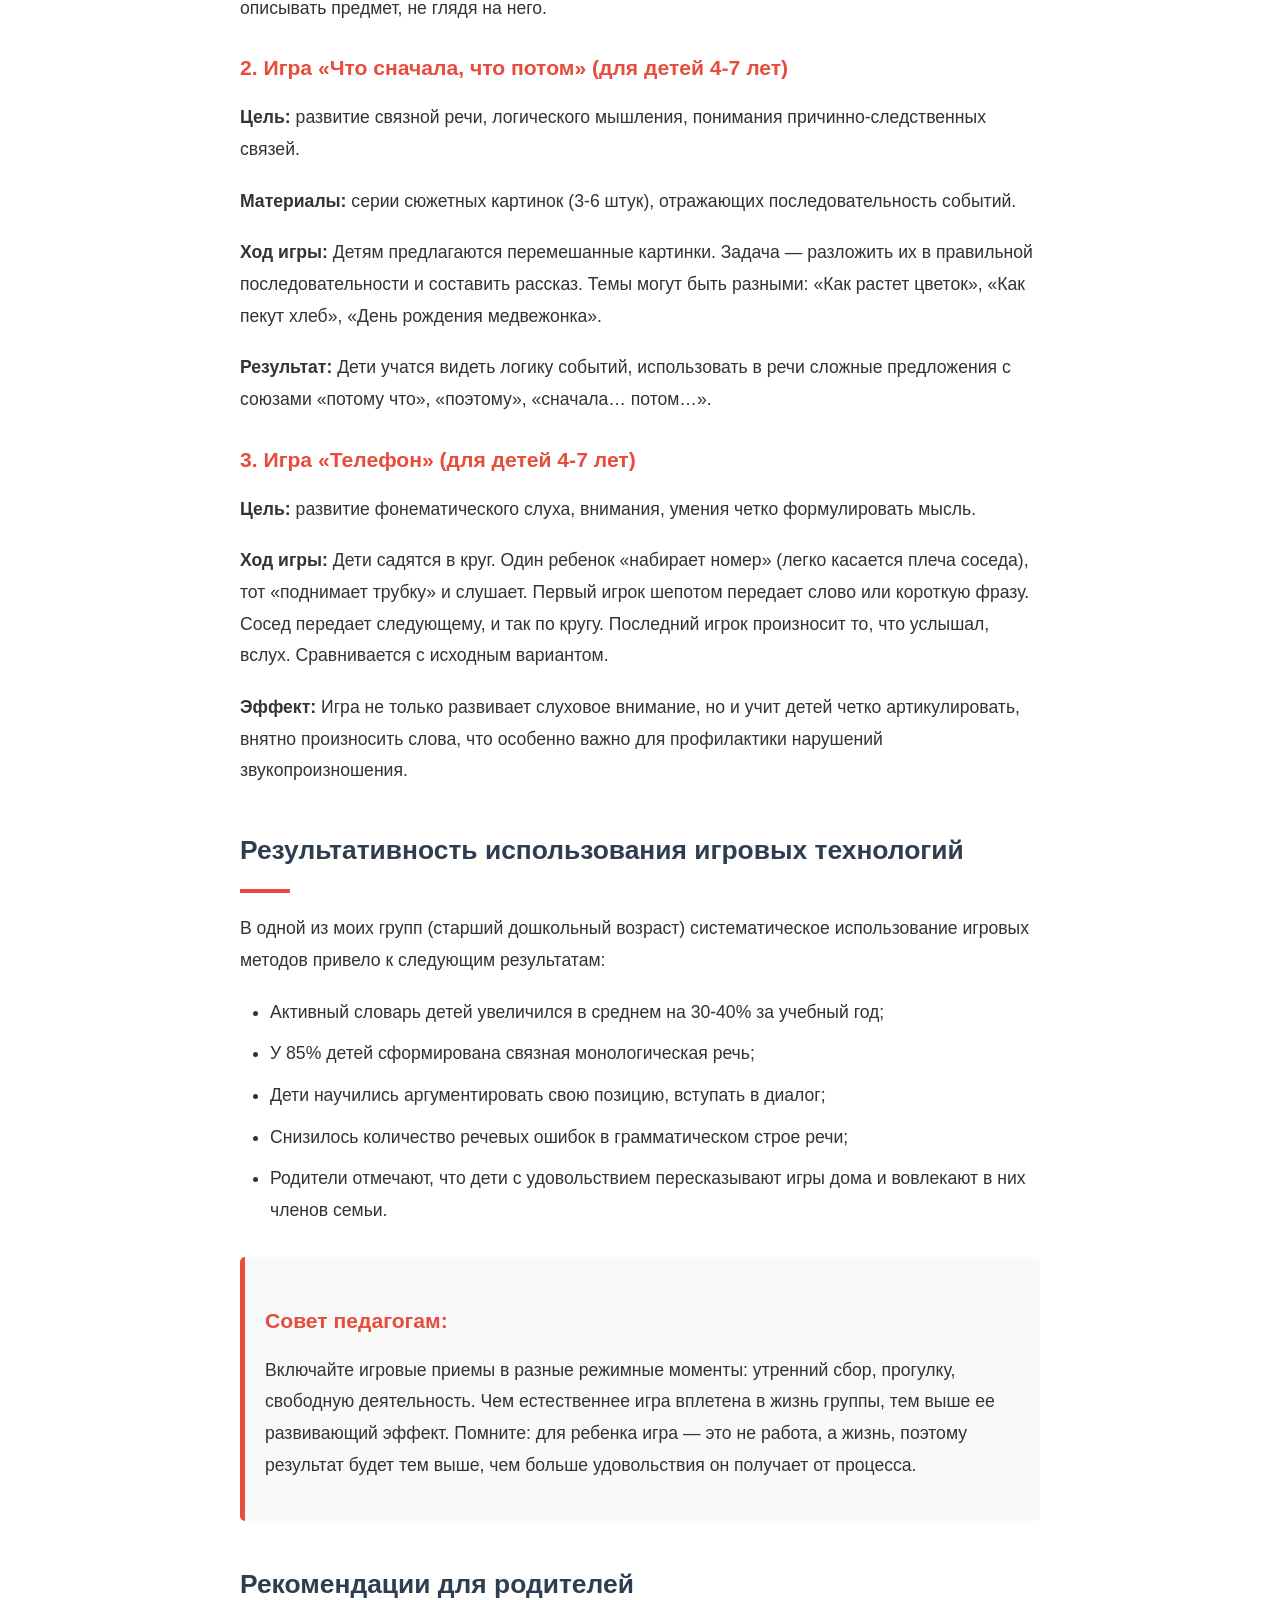
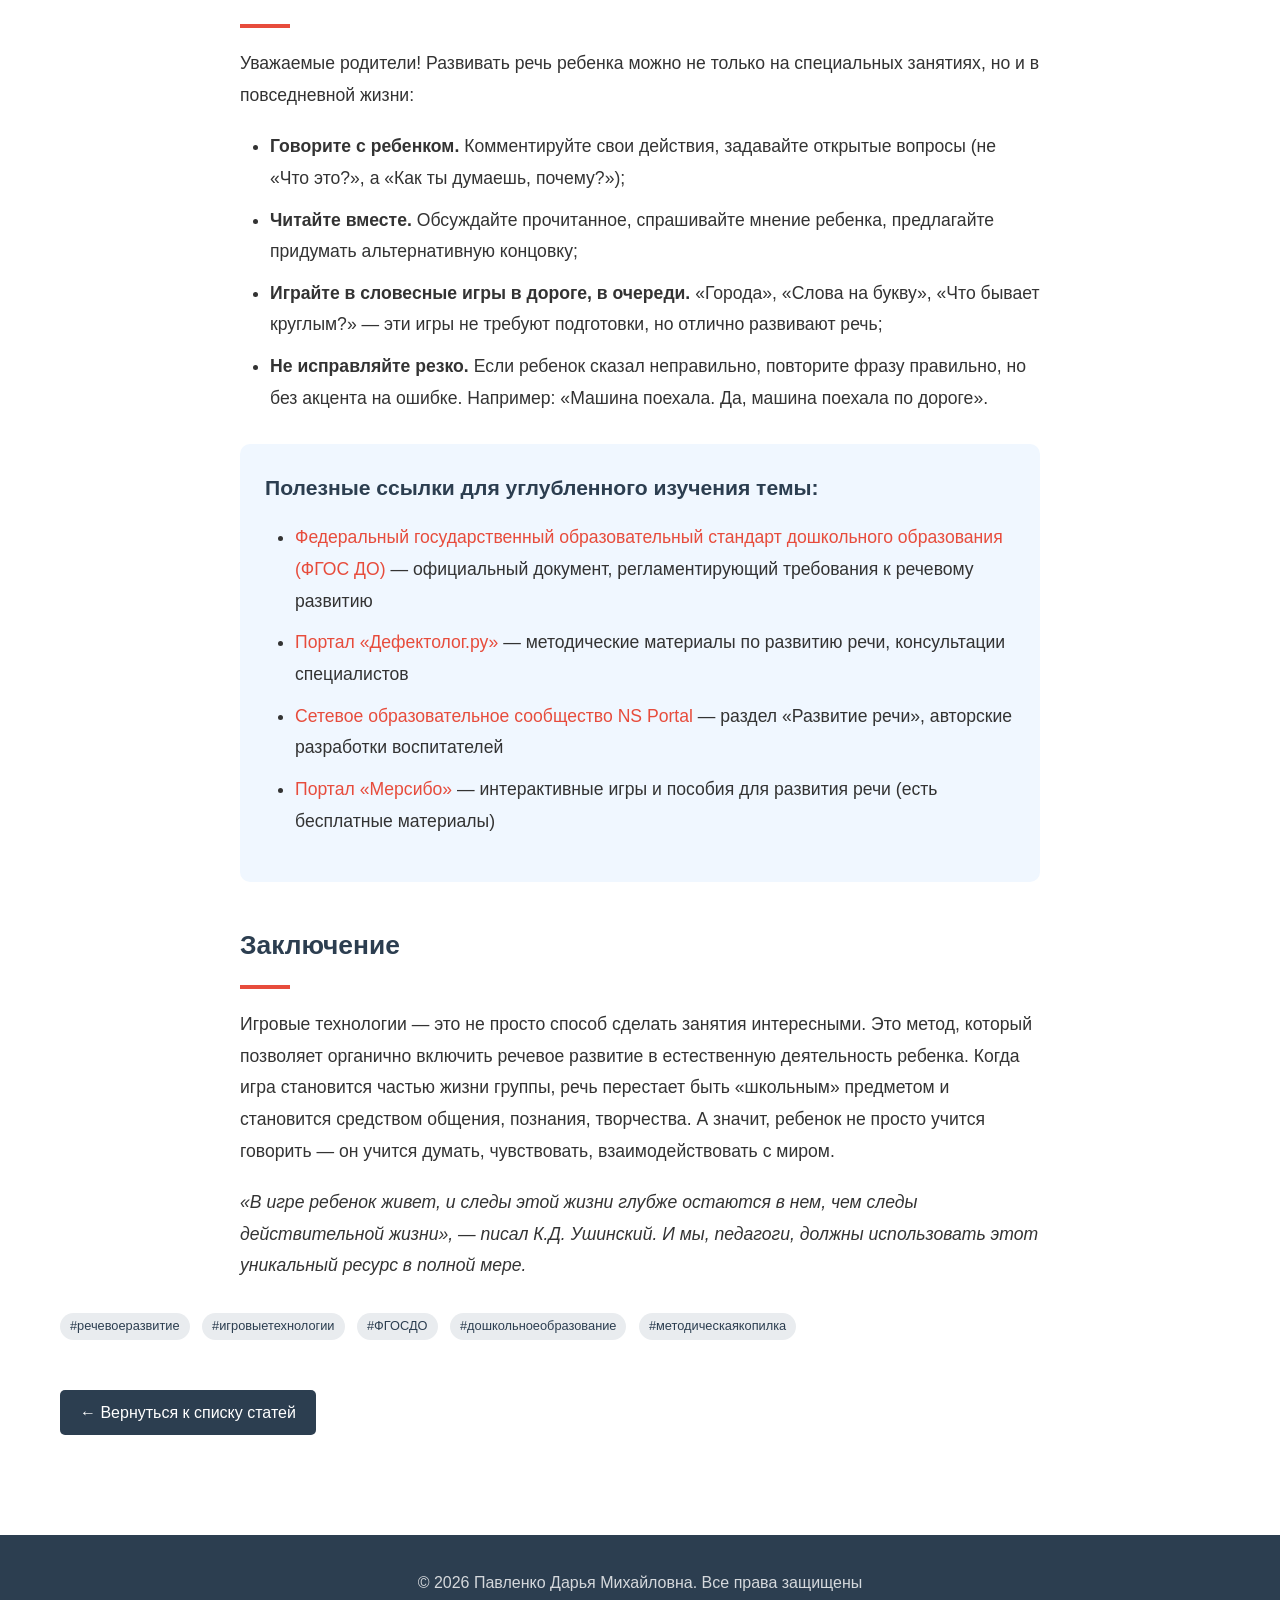
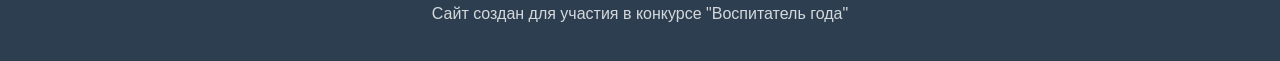
==== commit 5bd43410: "Update article_1.html" ====
--- a/article_1.html
+++ b/article_1.html
@@ -138,7 +138,7 @@
                 <li><a href="index.html">Главная</a></li>
                 <li><a href="index.html#about">Обо мне</a></li>
                 <li><a href="index.html#articles">Методические материалы</a></li>
-                <li><a href="#videocard">Видеовизитка</a></li>
+                <li><a href="index.html#videocard">Видеовизитка</a></li>
                 <li><a href="index.html#works">Фотогалерея</a></li>
                 <li><a href="index.html#contact">Обратная связь</a></li>
             </ul>
--- a/style.css
+++ b/style.css
@@ -105,7 +105,7 @@
 
     background-image: url('images/fon.jpg');
     background-size: cover;
-    background-position: center center;
+    background-position: center 0%;
     background-attachment: fixed;
     background-repeat: no-repeat;
     
@@ -121,7 +121,7 @@
     left: 0;
     width: 100%;
     height: 100%;
-    background-color: rgba(255, 255, 255, 0.50);
+    background-color: rgba(255, 255, 255, 0.8);
     /* 
         rgba(255, 255, 255, 0.85) - белый с прозрачностью 85%
         можно менять:
@@ -525,7 +525,7 @@
     overflow: hidden;
     box-shadow: 0 5px 15px rgba(0,0,0,0.1);
     transition: transform 0.3s, box-shadow 0.3s;
-    height: 100%;  /* ← ДОБАВИТЬ ЭТУ СТРОЧКУ */
+   height: 100%; 
     display: flex;
     flex-direction: column;
 }
@@ -548,10 +548,12 @@
 /* сама картинка */
 .work-item img {
     width: 100%;
-    height: auto;
+    height: auto;              /* ← можно изменить под ваш дизайн */
+    object-fit: cover;          /* ← убирает белые полосы */
+    object-position: center;    /* ← центрирует обрезанную область */
     display: block;
     transition: transform 0.4s ease;
-    flex-shrink: 0;  /* чтобы картинка не сжималась */
+    flex-shrink: 0;
 }
 
 /* эффект увеличения при наведении на картинку */
@@ -583,7 +585,7 @@
 */
 .articles {
     padding: 80px 0;
-    background: #f9f9f9;
+   /* background: #f9f9f9; */
 }
 
 /* сетка статей */
@@ -737,6 +739,93 @@
     }
 }
 
+/* ========== НОВЫЙ РАЗДЕЛ: ВИДЕОВИЗИТКА ========== */
+
+.videocard {
+    padding: 80px 0;
+    
+}
+
+.videocard-description {
+    text-align: center;
+    margin-bottom: 40px;
+    font-size: 1.2em;
+    color: #666;
+}
+
+/* контейнер для видео */
+.video-wrapper {
+    max-width: 900px;
+    margin: 0 auto;
+    background: #1a2a3a;
+    border-radius: 20px;
+    padding: 20px;
+    box-shadow: 0 20px 40px rgba(0,0,0,0.15);
+}
+
+/* контейнер для плеера (соотношение сторон 16:9) */
+.video-container {
+    position: relative;
+    width: 100%;
+    padding-bottom: 56.25%; /* 16:9 */
+    background: #000;
+    border-radius: 12px;
+    overflow: hidden;
+}
+
+.video-container iframe,
+.video-container video {
+    position: absolute;
+    top: 0;
+    left: 0;
+    width: 100%;
+    height: 100%;
+    border: 0;
+    object-fit: cover;
+}
+
+/* информация под видео */
+.video-info {
+    margin-top: 20px;
+    padding: 0 10px;
+}
+
+.video-badge {
+    display: inline-block;
+    background: #e74c3c;
+    color: white;
+    padding: 6px 16px;
+    border-radius: 30px;
+    font-size: 0.85rem;
+    font-weight: 500;
+    margin-bottom: 15px;
+}
+
+.video-text {
+    font-size: 1rem;
+    line-height: 1.6;
+    color: #f0f0f0;
+}
+
+/* адаптация для телефонов */
+@media (max-width: 768px) {
+    .videocard {
+        padding: 50px 0;
+    }
+    
+    .video-wrapper {
+        padding: 12px;
+    }
+    
+    .video-badge {
+        font-size: 0.75rem;
+        padding: 4px 12px;
+    }
+    
+    .video-text {
+        font-size: 0.9rem;
+    }
+}
 /* 
     =========================================================================
     ПОЛЕЗНЫЕ СВОЙСТВА, КОТОРЫЕ МЫ ИСПОЛЬЗОВАЛИ
@@ -765,4 +854,4 @@
     
     Чтобы изменить, просто замените эти коды на другие:
     - http://htmlcolorcodes.com/ru/ - здесь можно выбрать цвет и скопировать его код
-*/+*/
